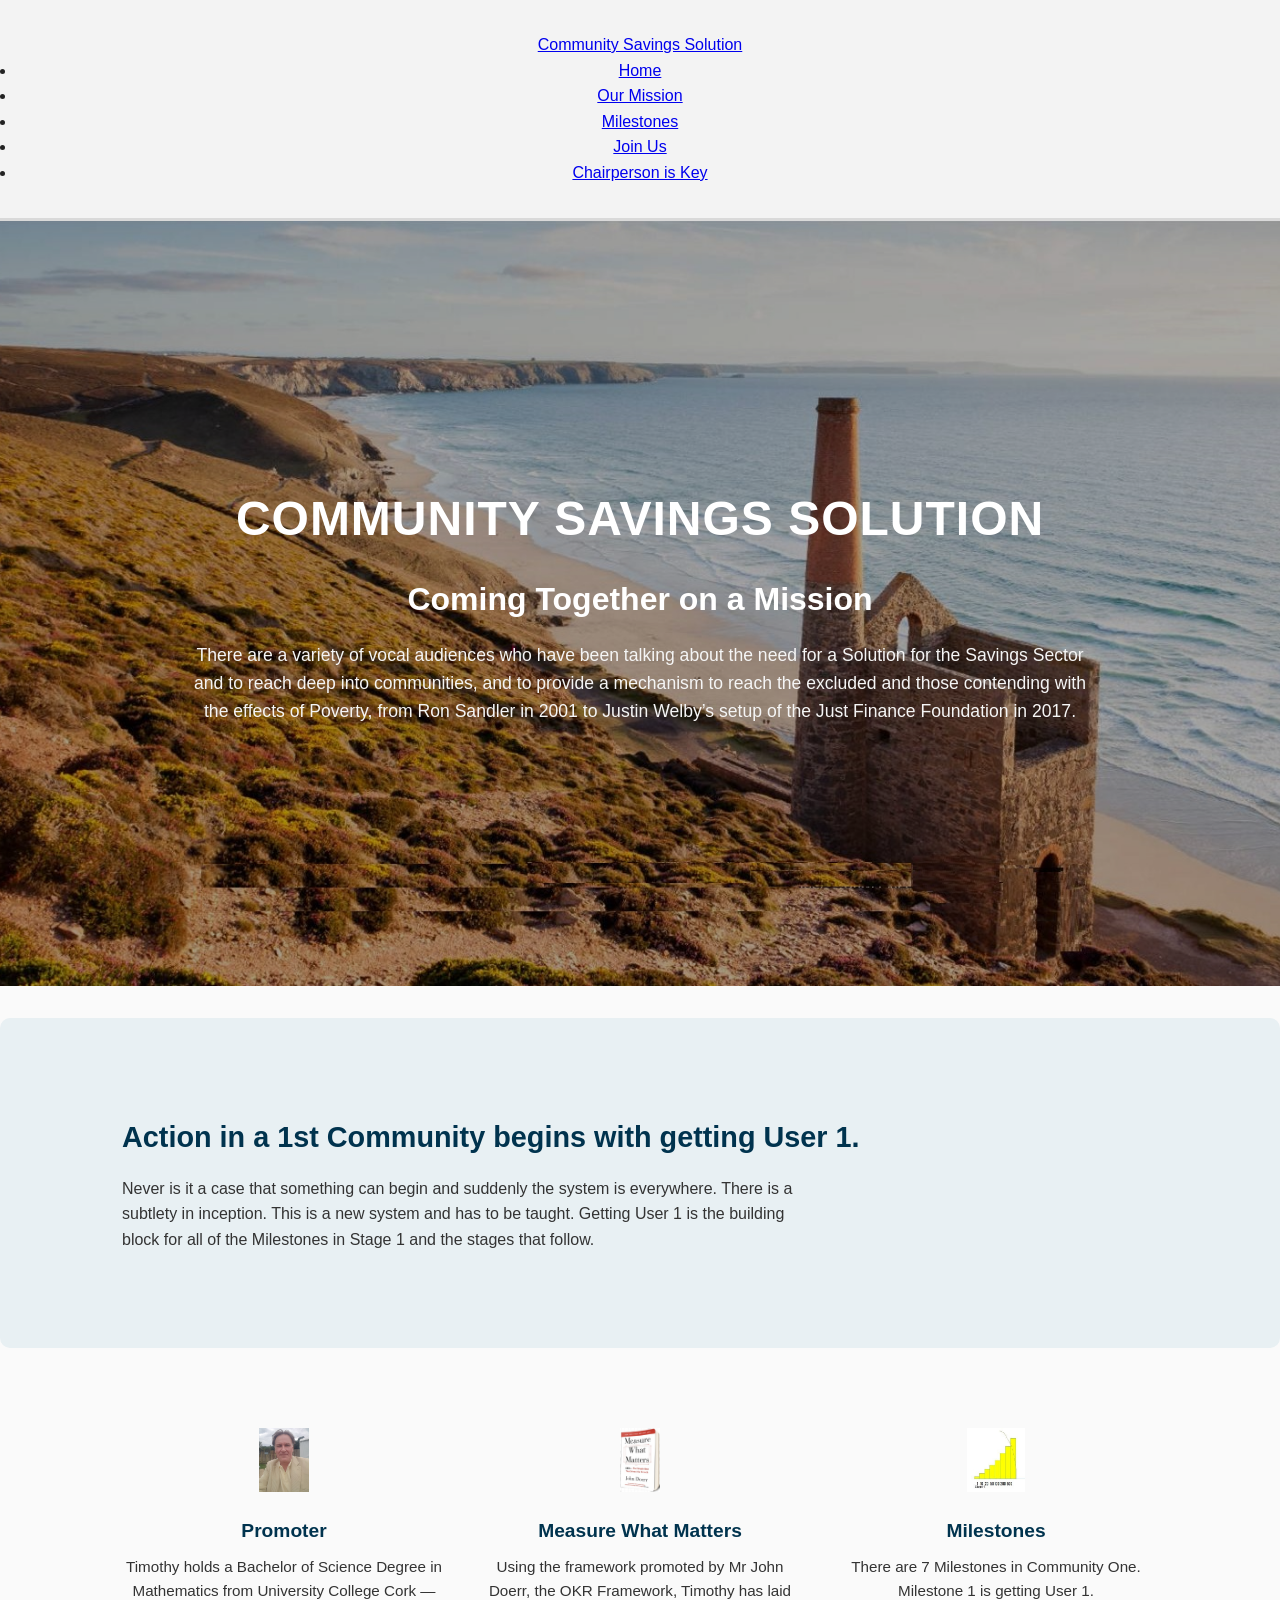
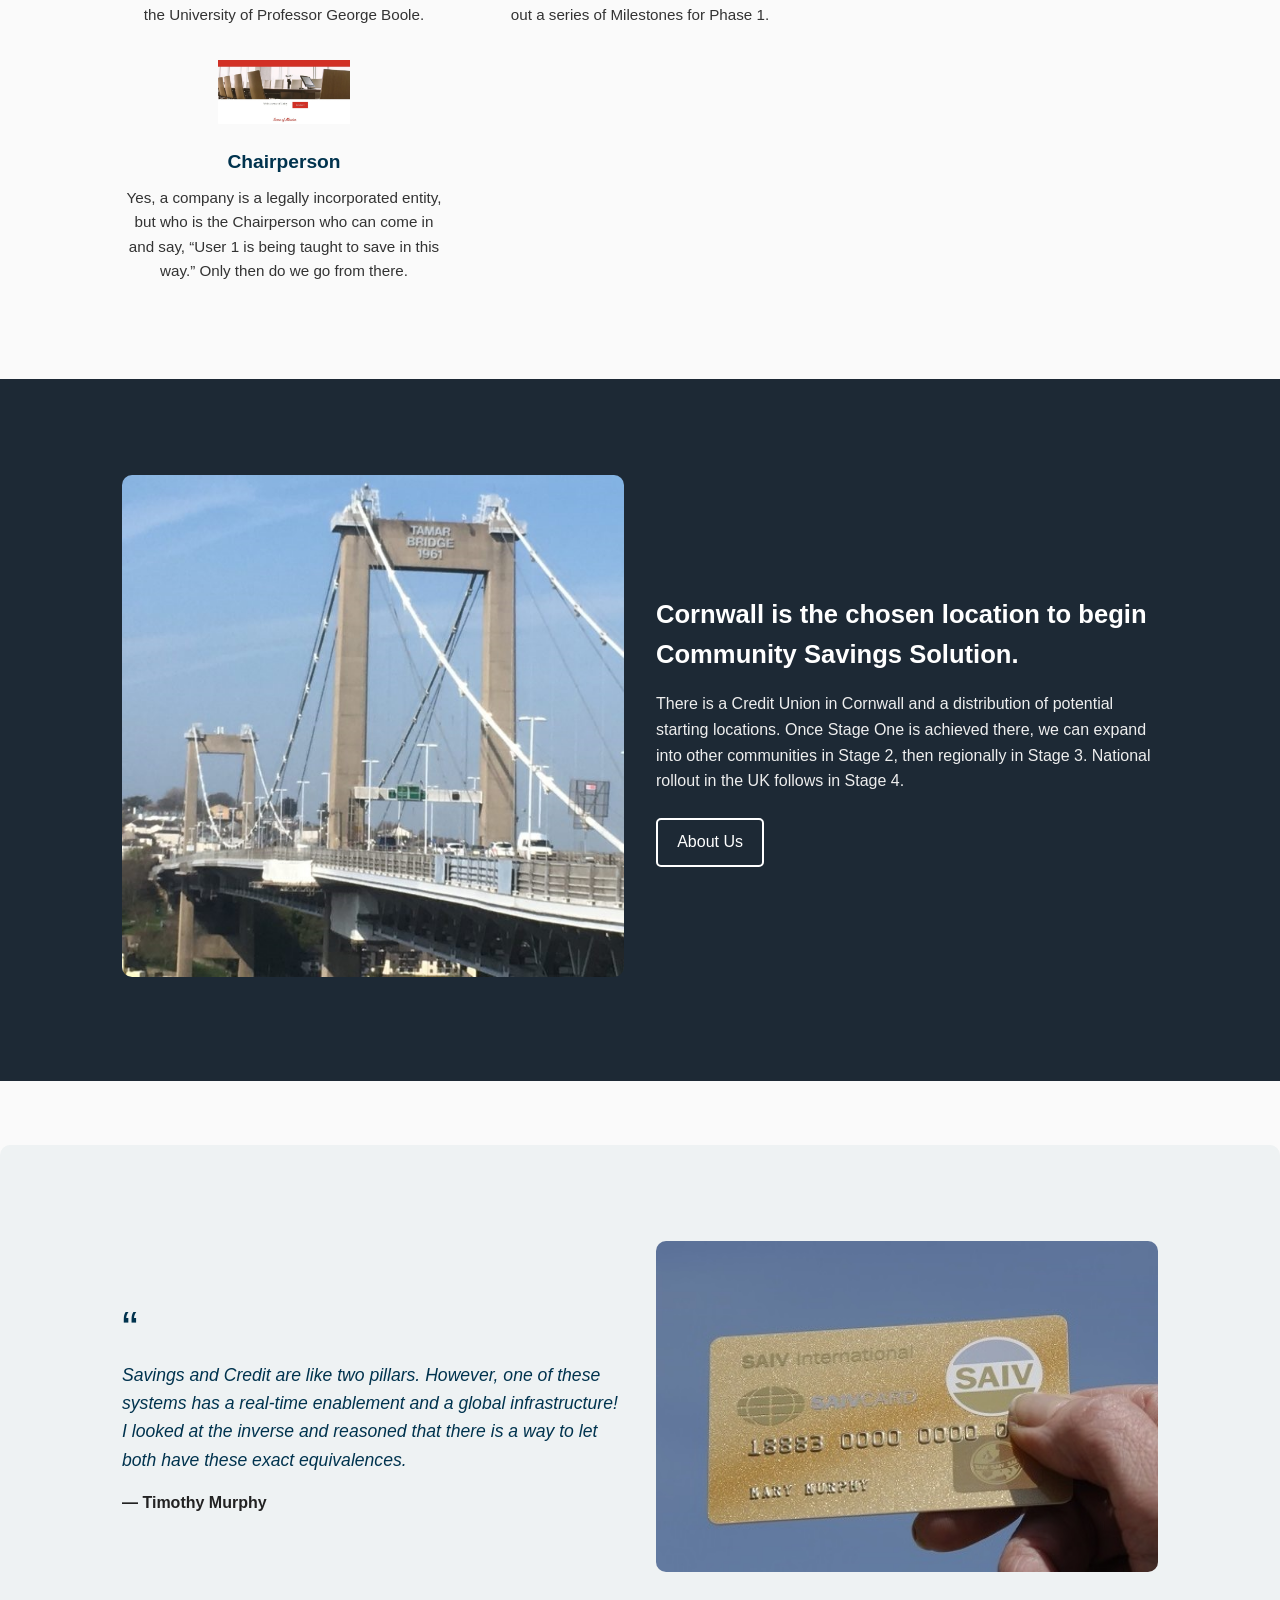
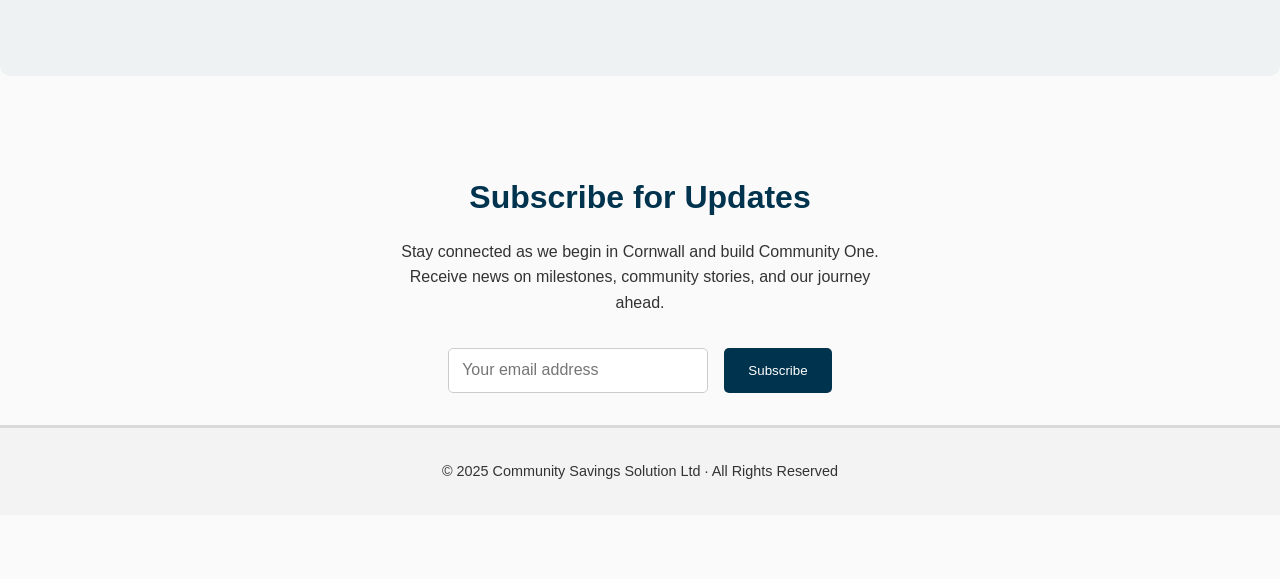
==== index.html @ 6f29010c "Update index.html" ====
<!DOCTYPE html>
<html lang="en">
<head>
<meta charset="UTF-8" />
<meta name="viewport" content="width=device-width, initial-scale=1.0" />
<title>Community Savings Solution</title>
<link rel="stylesheet" href="assets/css/style.css" />
</head>

<body>
  <!-- NAVIGATION BAR -->
<header class="nav-header">
<nav class="navbar">
<a href="index.html" class="nav-logo">Community Savings Solution</a>
<ul class="nav-links">
<li><a href="index.html">Home</a></li>
<li><a href="#mission">Our Mission</a></li>
<li><a href="#milestones">Milestones</a></li>
<li><a href="#subscribe">Join Us</a></li>
<li><a href="chairperson.html" class="nav-btn">Chairperson is Key</a></li>
</ul>
</nav>
</header>
<!-- HERO SECTION -->
<section class="hero">
<img
src="assets/img/wheal-coates.jpg"
alt="Wheal Coates, Cornwall"
class="hero-bg"
/>
<div class="hero-overlay">
<h1 class="hero-title">Community Savings Solution</h1>
<h2 class="hero-subtitle">Coming Together on a Mission</h2>
<p class="hero-text">
There are a variety of vocal audiences who have been talking about the
need for a Solution for the Savings Sector and to reach deep into
communities, and to provide a mechanism to reach the excluded and
those contending with the effects of Poverty, from Ron Sandler in 2001
to Justin Welby’s setup of the Just Finance Foundation in 2017.
</p>
</div>
</section>

<main>
<!-- FEATURE SECTION -->
<section class="feature-section">
<div class="container">
<div class="feature-text">
<h2>Action in a 1st Community begins with getting User 1.</h2>
<p>
Never is it a case that something can begin and suddenly the
system is everywhere. There is a subtlety in inception. This is a
new system and has to be taught. Getting User 1 is the building
block for all of the Milestones in Stage 1 and the stages that
follow.
</p>
</div>
</div>
</section>

<!-- SERVICES SECTION -->
<section class="services container">
<div class="service">
<img src="assets/img/img-20241127-wa0013.jpg" alt="Promoter" />
<h3>Promoter</h3>
<p>
Timothy holds a Bachelor of Science Degree in Mathematics from
University College Cork — the University of Professor George Boole.
</p>
</div>

<div class="service">
<img src="assets/img/johndoerrbook.jpg" alt="Measure What Matters" />
<h3>Measure What Matters</h3>
<p>
Using the framework promoted by Mr John Doerr, the OKR Framework,
Timothy has laid out a series of Milestones for Phase 1.
</p>
</div>

<div class="service">
<img
src="assets/img/elemental-growing-user-base-1.jpg"
alt="Milestones"
/>
<h3>Milestones</h3>
<p>There are 7 Milestones in Community One.</p>
<p>Milestone 1 is getting User 1.</p>
</div>

<div class="service">
<img
src="assets/img/who-is-our-chairperson-1.jpg"
alt="Chairperson"
/>
<h3>Chairperson</h3>
<p>
Yes, a company is a legally incorporated entity, but who is the
Chairperson who can come in and say, “User 1 is being taught to save in this way.” Only then do we go from there.
</p>
</div>
</section>

<!-- CORNWALL SECTION -->
<section class="testimonial secondary">
<div class="container two-col">
<div class="col image">
<img src="assets/img/tamar-bridge-2.jpg" alt="Tamar Bridge" />
</div>
<div class="col text">
<h2>
Cornwall is the chosen location to begin Community Savings Solution.
</h2>
<p>
There is a Credit Union in Cornwall and a distribution of potential
starting locations. Once Stage One is achieved there, we can expand
into other communities in Stage 2, then regionally in Stage 3.
National rollout in the UK follows in Stage 4.
</p>
<a href="#" class="button-outline">About Us</a>
</div>
</div>
</section>

<!-- QUOTE SECTION -->
<section class="testimonial tertiary">
<div class="container two-col">
<div class="col text">
<p class="quote-symbol">“</p>
<blockquote>
Savings and Credit are like two pillars. However, one of these systems has a real-time enablement and a global infrastructure! I looked at the inverse and reasoned that there is a way to let both have these exact equivalences.
</blockquote>
<p class="author">— Timothy Murphy</p>
</div>
<div class="col image">
<img
src="assets/img/51689c2a9jburns2006.jpg"
alt="Cornwall landscape"
/>
</div>
</div>
</section>

<!-- SUBSCRIBE SECTION -->
<section class="subscribe container">
<h2>Subscribe for Updates</h2>
<p>
Stay connected as we begin in Cornwall and build Community One.
Receive news on milestones, community stories, and our journey ahead.
</p>
<form class="subscribe-form">
<input type="email" placeholder="Your email address" required />
<button type="submit">Subscribe</button>
</form>
</section>

<!-- FOOTER -->
<footer>
<p>© 2025 Community Savings Solution Ltd · All Rights Reserved</p>
</footer>
</body>
</html>
---- assets/css/style.css ----
/* ---------- HERO SECTION ---------- */
.hero {
position: relative;
width: 100%;
height: 85vh;
overflow: hidden;
}

.hero-bg {
width: 100%;
height: 100%;
object-fit: cover;
position: absolute;
top: 0;
left: 0;
z-index: 1;
}

.hero-overlay {
position: relative;
z-index: 2;
display: flex;
flex-direction: column;
align-items: center;
justify-content: center;
height: 100%;
text-align: center;
padding: 0 1rem;
background: rgba(0, 0, 0, 0.35);
}

.hero-title {
color: #fff;
font-size: 3rem;
letter-spacing: 1px;
margin-bottom: 1rem;
text-transform: uppercase;
}

.hero-subtitle {
color: #fff;
font-size: 2rem;
margin-bottom: 1rem;
font-weight: 600;
}

.hero-text {
color: #f5f5f5;
max-width: 900px;
font-size: 1.1rem;
line-height: 1.6;
}
/* =========================================================
Community Savings Solution — Main Stylesheet
Author: Timothy Murphy
========================================================= */

/* ---------- GLOBAL RESET ---------- */
* {
box-sizing: border-box;
margin: 0;
padding: 0;
}

body {
font-family: "Segoe UI", Helvetica, Arial, sans-serif;
color: #222;
background: #fafafa;
line-height: 1.6;
}

/* ---------- HEADER ---------- */
header {
background: #f3f3f3;
text-align: center;
padding: 2rem 1rem;
border-bottom: 3px solid #d9d9d9;
}

header h1 {
font-size: 2rem;
color: #222;
letter-spacing: 0.5px;
}

/* ---------- MAIN LAYOUT ---------- */
main {
padding-bottom: 4rem;
}

.container {
max-width: 1100px;
margin: 0 auto;
padding: 2rem;
}

/* ---------- FEATURE SECTION ---------- */
.feature-section {
background: #e8f0f3;
border-radius: 10px;
padding: 4rem 2rem;
margin: 2rem auto;
}

.feature-text h2 {
font-size: 1.8rem;
color: #00334e;
margin-bottom: 1rem;
}

.feature-text p {
font-size: 1rem;
color: #333;
max-width: 700px;
}

/* ---------- SERVICES SECTION ---------- */
.services {
display: grid;
grid-template-columns: repeat(auto-fit, minmax(240px, 1fr));
gap: 2rem;
margin-top: 3rem;
text-align: center;
}

.service img {
height: 64px;
width: auto;
object-fit: cover;
margin-bottom: 1rem;
}

.service h3 {
font-size: 1.2rem;
margin-bottom: 0.5rem;
color: #00334e;
}

.service p {
font-size: 0.95rem;
color: #333;
}

/* ---------- TESTIMONIAL SECTIONS ---------- */
.testimonial.secondary {
background: #1d2935;
color: #fff;
padding: 4rem 2rem;
margin-top: 4rem;
}

.testimonial.tertiary {
background: #eef2f3;
padding: 4rem 2rem;
margin-top: 4rem;
border-radius: 10px;
}

.two-col {
display: flex;
flex-wrap: wrap;
align-items: center;
gap: 2rem;
}

.two-col .col {
flex: 1 1 45%;
}

.two-col img {
width: 100%;
border-radius: 10px;
}

/* ---------- CORNWALL SECTION (SECONDARY) ---------- */
.testimonial.secondary h2 {
font-size: 1.6rem;
margin-bottom: 1rem;
}

.testimonial.secondary p {
color: #eee;
margin-bottom: 1.5rem;
}

.button-outline {
display: inline-block;
border: 2px solid #fff;
padding: 0.6rem 1.2rem;
color: #fff;
text-decoration: none;
border-radius: 5px;
transition: background 0.3s ease;
}

.button-outline:hover {
background: #fff;
color: #1d2935;
}

/* ---------- QUOTE SECTION (TERTIARY) ---------- */
.quote-icon {
width: 56px;
height: 56px;
margin-bottom: 1rem;
}

blockquote {
font-style: italic;
font-size: 1.1rem;
margin-bottom: 1rem;
color: #00334e;
}

.author {
font-weight: bold;
color: #222;
}

/* ---------- SUBSCRIBE SECTION ---------- */
.subscribe {
text-align: center;
margin-top: 4rem;
}

.subscribe h2 {
font-size: 2rem;
color: #00334e;
margin-bottom: 1rem;
}

.subscribe p {
max-width: 500px;
margin: 0 auto 2rem;
color: #333;
}

.subscribe-form {
display: flex;
justify-content: center;
flex-wrap: wrap;
gap: 1rem;
}

.subscribe-form input {
padding: 0.8rem;
width: 260px;
border-radius: 5px;
border: 1px solid #ccc;
font-size: 1rem;
}

.subscribe-form button {
padding: 0.8rem 1.5rem;
border: none;
background: #00334e;
color: #fff;
border-radius: 5px;
cursor: pointer;
transition: background 0.3s ease;
}

.subscribe-form button:hover {
background: #005f86;
}

/* ---------- FOOTER ---------- */
footer {
background: #f3f3f3;
text-align: center;
padding: 2rem 1rem;
border-top: 3px solid #d9d9d9;
font-size: 0.9rem;
color: #333;
}

/* ---------- RESPONSIVE ---------- */
@media (max-width: 768px) {
.two-col {
flex-direction: column;
}

.feature-section,
.testimonial.secondary,
.testimonial.tertiary {
padding: 2.5rem 1.2rem;
}

header h1 {
font-size: 1.6rem;
}

.feature-text h2 {
font-size: 1.4rem;
}
}
/* ---------- TYPOGRAPHIC QUOTE SYMBOL ---------- */
.quote-symbol {
font-size: 3rem;
color: #00334e;
margin-bottom: 0.5rem;
line-height: 1;
}
<!DOCTYPE html>
<html lang="en">
<head>
<meta charset="UTF-8" />
<meta name="viewport" content="width=device-width, initial-scale=1.0" />
<title>The Chair & The Beginning | Community Savings Solution</title>
<link rel="stylesheet" href="assets/css/style.css" />
</head>

<body>
<header class="page-header">
<a href="index.html" class="back-home">← Home</a>
</header>

<main id="chairperson" aria-label="The Chair and Incorporation">
<section class="intro">
<h1>Everything Begins With the Chair</h1>
<p>
A company can be incorporated on paper in a day.
But a living enterprise begins only when a Chairperson steps forward —
someone who carries purpose, steadiness, and the will to execute.
</p>
<p>
On <strong>14 August 2025</strong>, Community Savings Solution Ltd was incorporated.
That date marks not a registration, but a declaration:
the beginning of a new class of company whose capital exists to empower and restore.
</p>
</section>

<section class="story">
<h2>The Who and the What</h2>
<p>
Success depends on two simultaneous forces: <strong>the Who</strong> and <strong>the What</strong>.
The Who — our Chairperson — embodies moral clarity and determination.
The What — our architecture of CTINS, BAC, and CSS — turns that clarity into execution.
</p>
<figure>
<img
src="assets/img/who-is-our-chairperson-set.jpg"
alt="Who is our Chairperson?"
/>
<figcaption>Everything comes together with our Chairperson.</figcaption>
</figure>
</section>

<section class="reflection">
<h2>Breaking Is Remaking</h2>
<p>
Incorporation was fire and glass — a breaking and a remaking.
Like the Waterford craftsmen who heat the crystal before shaping it,
we endured the furnace so that what emerges holds light.
</p>
<p>
The act of incorporation completed the circle of intent that began
when one saver imagined dignity restored to saving.
</p>
</section>

<footer class="page-footer">
<p>
<small>
Community Savings Solution Ltd — Incorporated 14 Aug 2025 · Registered in England & Wales
</small>
</p>
</footer>
</main>
</body>
</html>
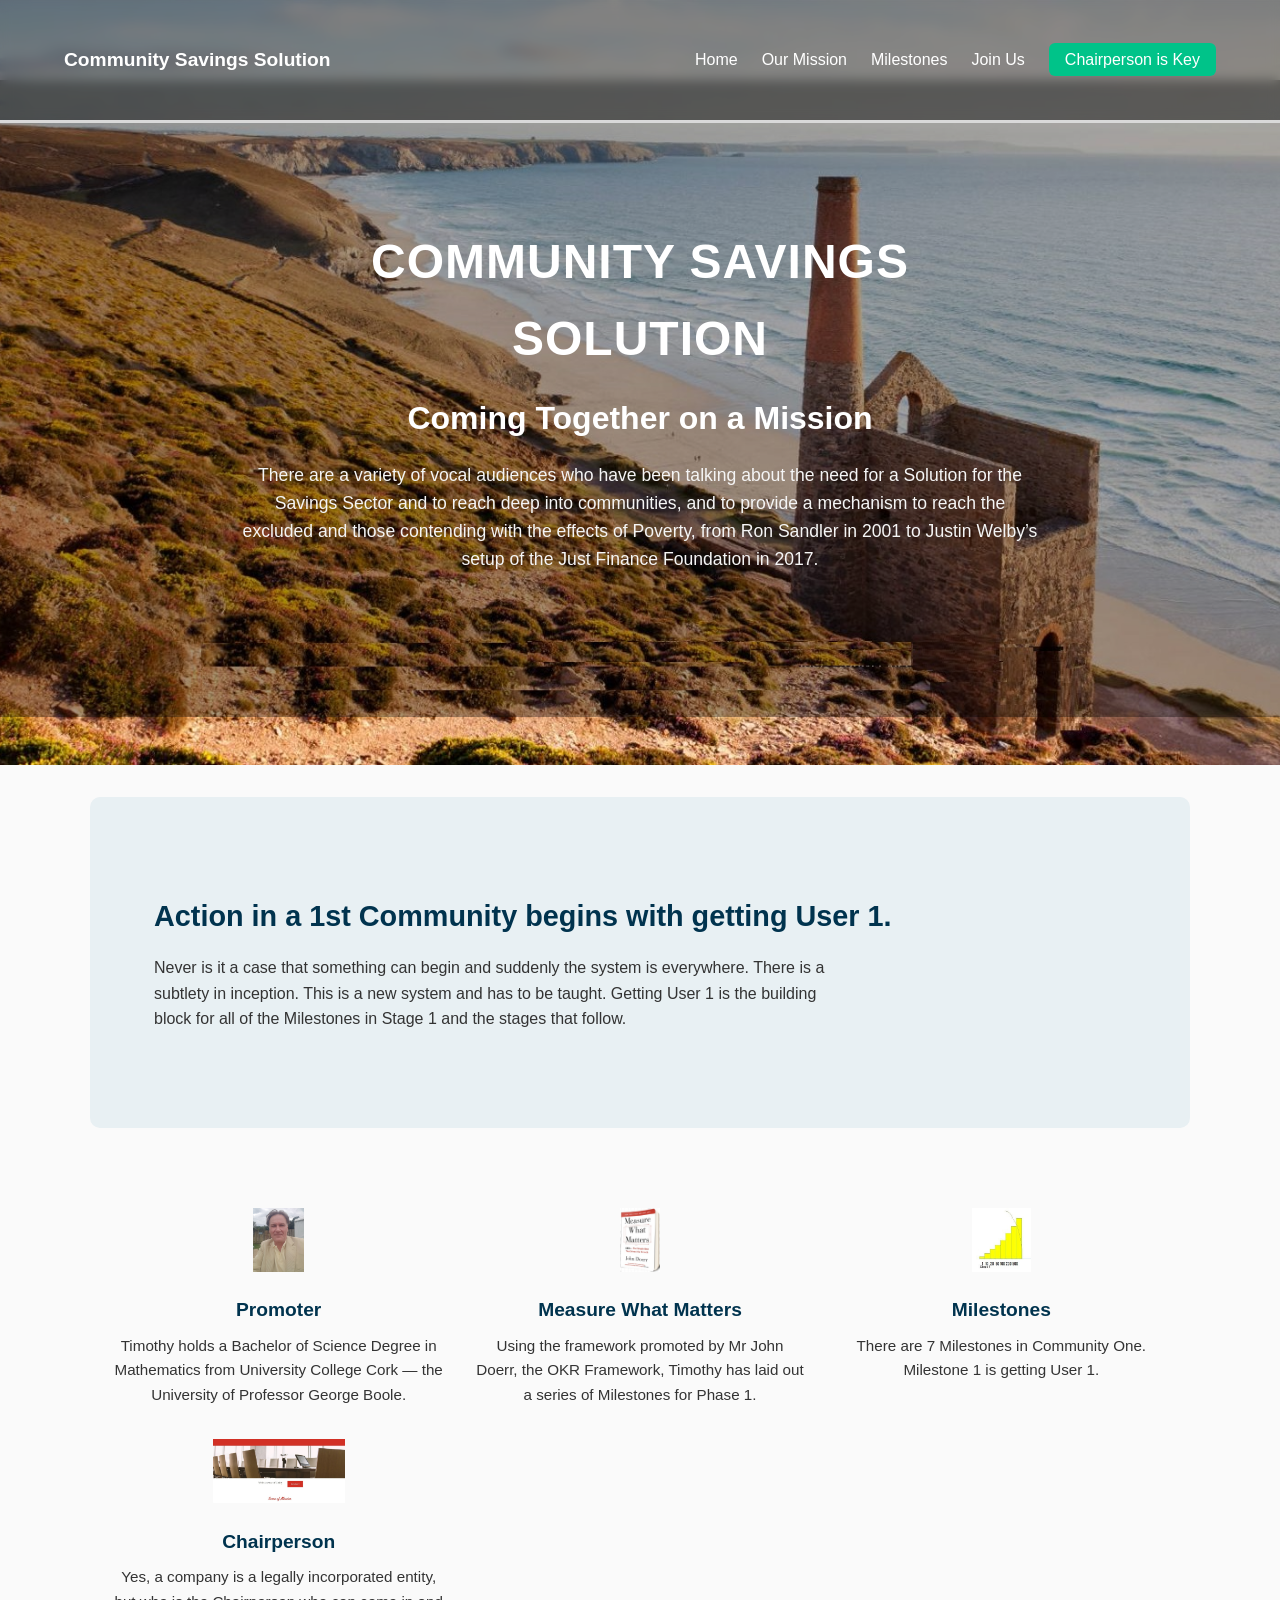
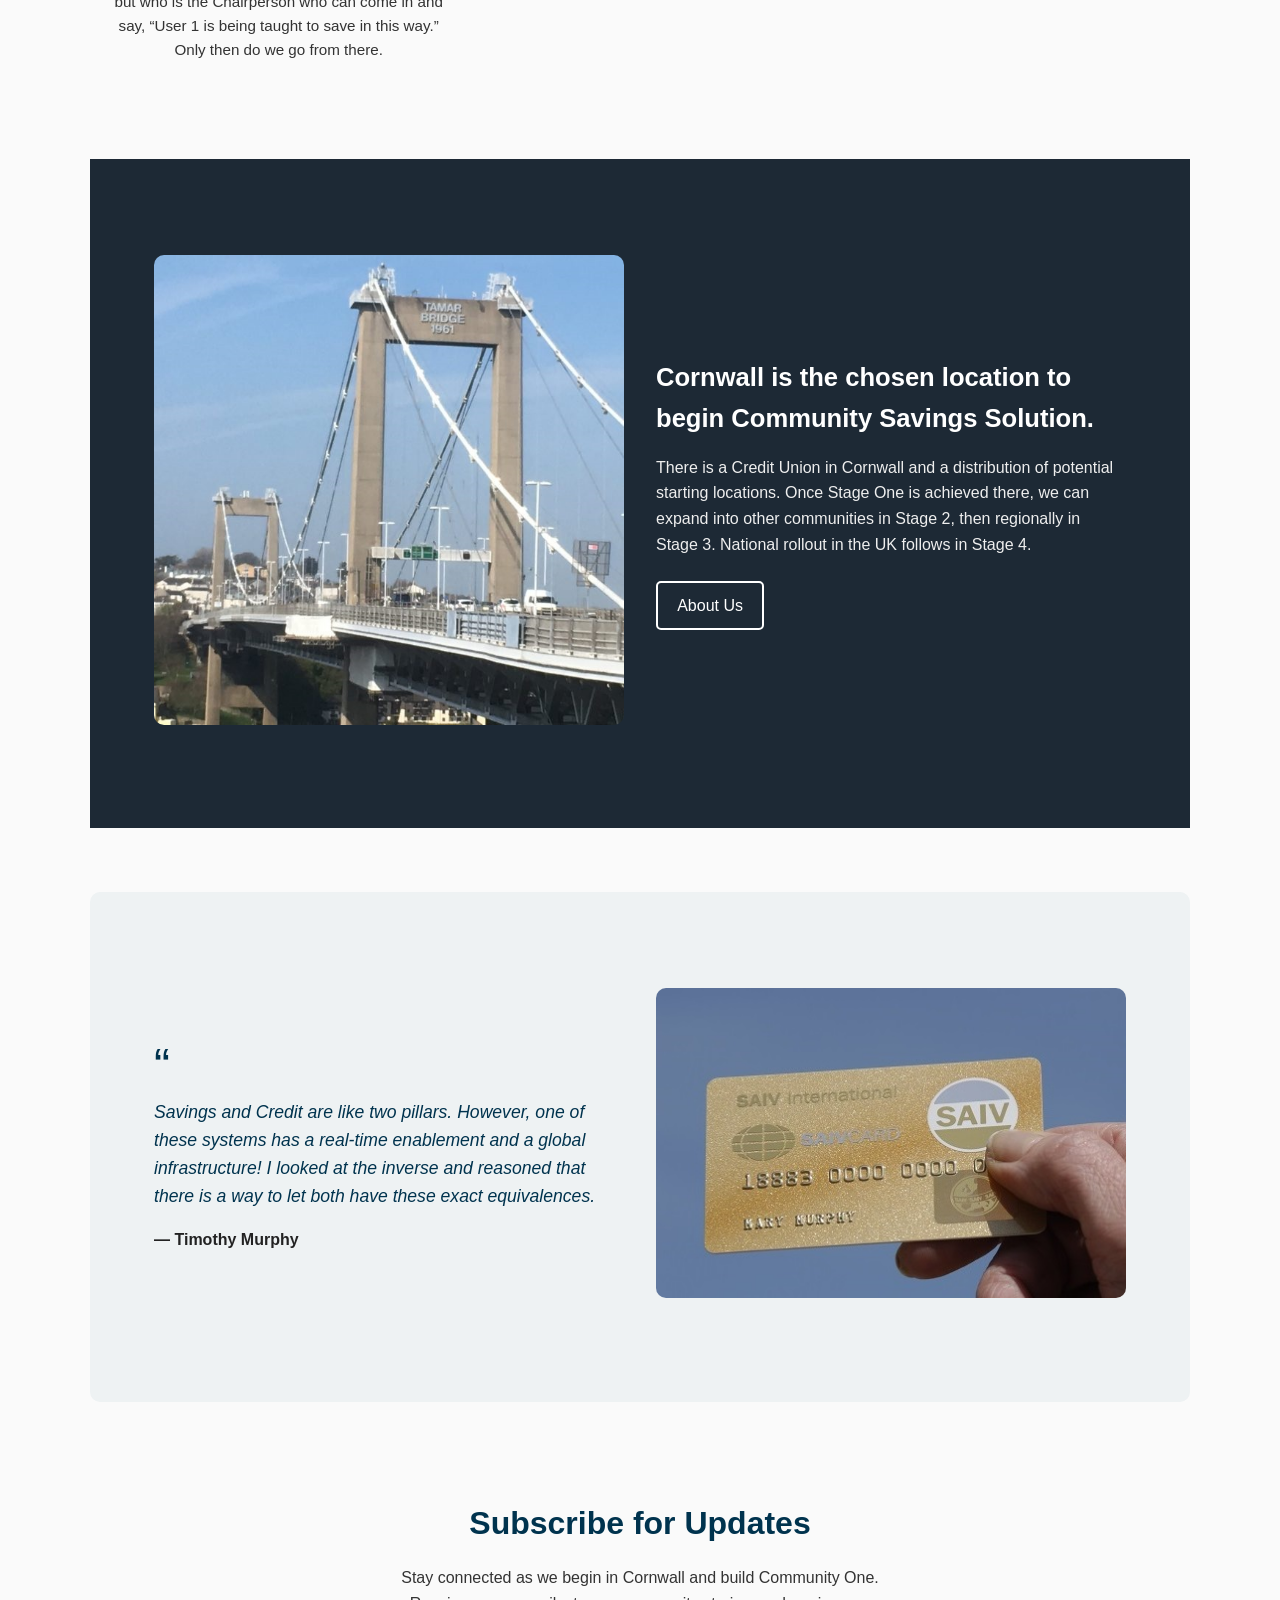
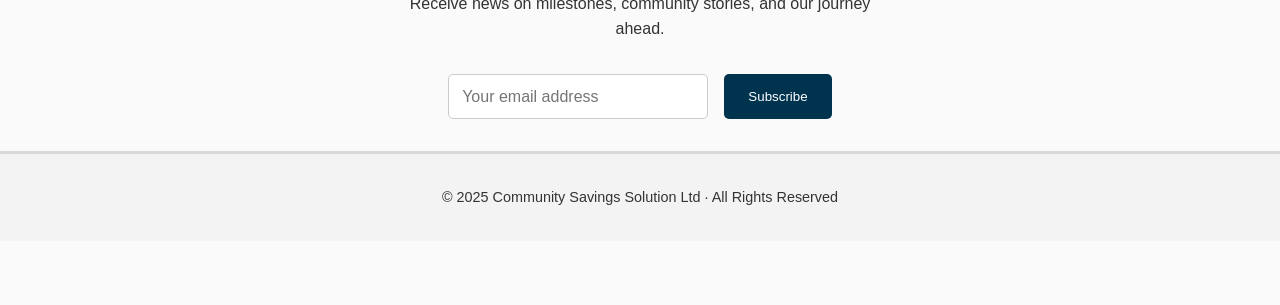
==== commit e4afeb4d: "Update index.html" ====
--- a/index.html
+++ b/index.html
@@ -22,12 +22,8 @@
 </nav>
 </header>
 <!-- HERO SECTION -->
-<section class="hero">
-<img
-src="assets/img/wheal-coates.jpg"
-alt="Wheal Coates, Cornwall"
-class="hero-bg"
-/>
+<section id="misson" class="hero">
+<img src="assets/img/wheal-coates.jpg" alt="Wheal Coates, Cornwall" class="hero-bg" />
 <div class="hero-overlay">
 <h1 class="hero-title">Community Savings Solution</h1>
 <h2 class="hero-subtitle">Coming Together on a Mission</h2>
--- a/assets/css/style.css
+++ b/assets/css/style.css
@@ -1,3 +1,64 @@
+/* ---------- NAVIGATION BAR ---------- */
+.nav-header {
+position: fixed;
+top: 0;
+left: 0;
+width: 100%;
+z-index: 1000;
+background: rgba(0, 0, 0, 0.45);
+backdrop-filter: blur(6px);
+}
+
+.navbar {
+display: flex;
+justify-content: space-between;
+align-items: center;
+max-width: 1200px;
+margin: 0 auto;
+padding: 0.8rem 1.5rem;
+}
+
+.nav-logo {
+color: #ffffff;
+font-weight: 700;
+font-size: 1.2rem;
+text-decoration: none;
+}
+
+.nav-links {
+list-style: none;
+display: flex;
+gap: 1.5rem;
+}
+
+.nav-links a {
+color: #ffffff;
+text-decoration: none;
+font-weight: 500;
+transition: color 0.3s ease;
+}
+
+.nav-links a:hover {
+color: #00c389; /* coastal green accent */
+}
+
+.nav-btn {
+background: #00c389;
+color: #fff;
+padding: 0.5rem 1rem;
+border-radius: 6px;
+font-weight: 600;
+}
+
+.nav-btn:hover {
+background: #00d698;
+color: #fff;
+}
+
+/* Adjust hero padding to avoid nav overlap */
+.hero {
+padding-top: 5rem;
+}
 /* ---------- HERO SECTION ---------- */
 .hero {
 position: relative;
@@ -50,6 +111,7 @@
 font-size: 1.1rem;
 line-height: 1.6;
 }
+
 /* =========================================================
 Community Savings Solution — Main Stylesheet
 Author: Timothy Murphy
@@ -369,3 +431,44 @@
 </main>
 </body>
 </html>
+/* ---------- LAYOUT BALANCE: WIDE + CENTRED ---------- */
+
+/* Keep the hero and Cornwall imagery full width */
+.hero,
+.alignfull,
+.hero img {
+width: 100%;
+max-width: none;
+margin: 0;
+padding: 0;
+}
+
+/* Centre the main reading sections for balance */
+main > section,
+.wp-block-group.alignwide,
+.wp-block-columns.alignwide,
+.services,
+.subscribe,
+.testimonial,
+.footer {
+max-width: 1100px;
+margin-left: auto;
+margin-right: auto;
+padding-left: 1.5rem;
+padding-right: 1.5rem;
+}
+
+/* Maintain generous vertical rhythm */
+section {
+padding-top: 3rem;
+padding-bottom: 3rem;
+}
+
+/* Hero text spacing tweak so nav doesn’t overlap */
+.hero h1,
+.hero p {
+max-width: 800px;
+margin-left: auto;
+margin-right: auto;
+text-align: center;
+}
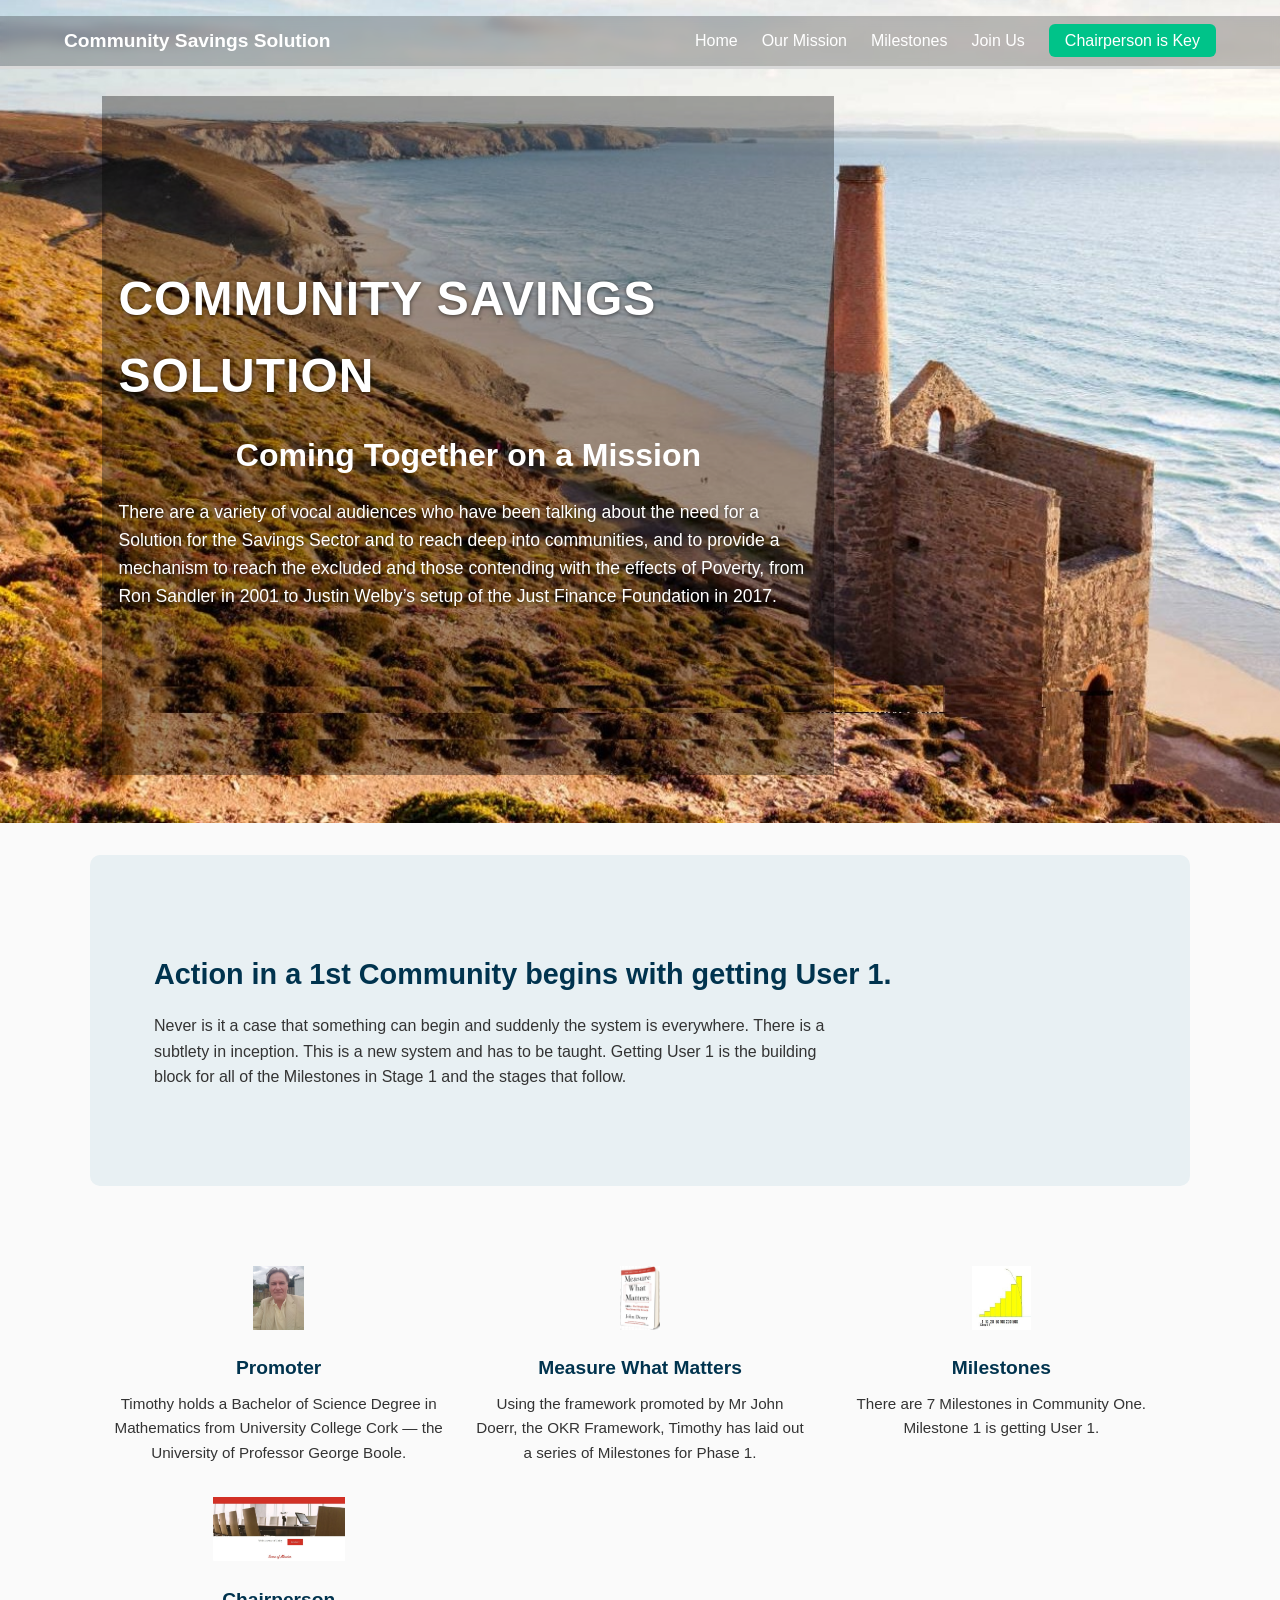
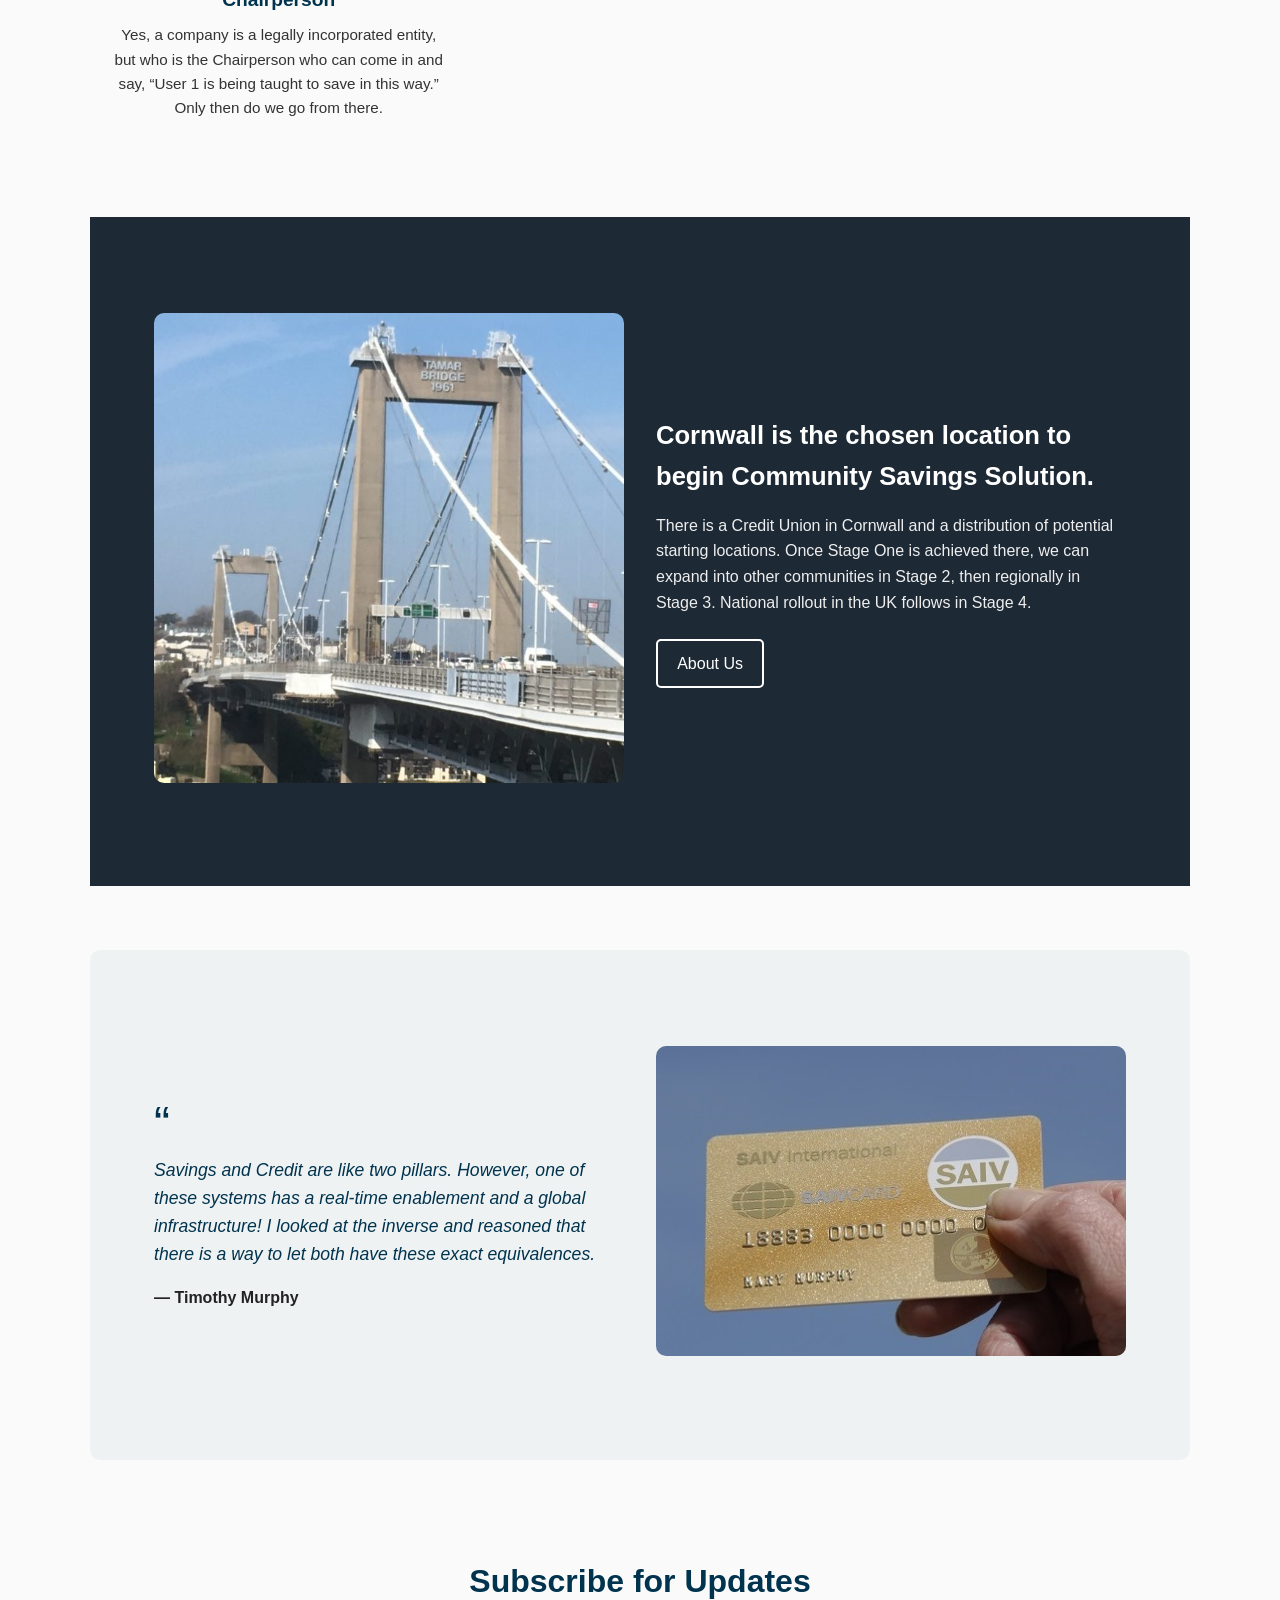
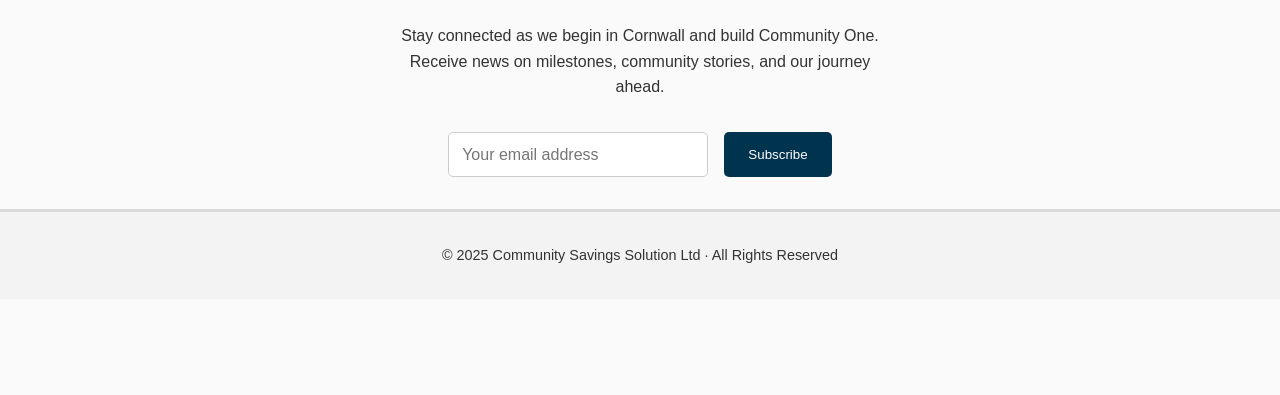
==== commit aca0507b: "Update index.html" ====
--- a/index.html
+++ b/index.html
@@ -14,7 +14,7 @@
 <a href="index.html" class="nav-logo">Community Savings Solution</a>
 <ul class="nav-links">
 <li><a href="index.html">Home</a></li>
-<li><a href="#mission">Our Mission</a></li>
+<li><a href="#mission.html">Our Mission</a></li>
 <li><a href="#milestones">Milestones</a></li>
 <li><a href="#subscribe">Join Us</a></li>
 <li><a href="chairperson.html" class="nav-btn">Chairperson is Key</a></li>
--- a/assets/css/style.css
+++ b/assets/css/style.css
@@ -472,3 +472,250 @@
 margin-right: auto;
 text-align: center;
 }
+/* ---------- HORIZON & HEATHER REFINEMENT ---------- */
+/* Lift the transparent nav header a bit higher and lighten opacity */
+.nav-header {
+top: 0;
+background: rgba(0, 0, 0, 0.35); /* slightly lighter */
+padding-top: 0.4rem;
+padding-bottom: 0.4rem;
+}
+/* Ensure hero section starts a touch lower so horizon clears */
+.hero {
+padding-top: 6rem; /* previously 5rem */
+display: flex;
+flex-direction: column;
+align-items: flex-start; /* text begins left side */
+justify-content: center;
+min-height: 90vh;
+padding-left: 8%;
+}
+/* Shift hero text inland (left on desktop) and keep responsive */
+.hero h1,
+.hero p {
+text-align: left;
+color: #ffffff;
+text-shadow: 0 1px 3px rgba(0, 0, 0, 0.6);
+max-width: 600px;
+}
+/* Add a soft fade at bottom to transition into white content area */
+.hero::after {
+content: "";
+position: absolute;
+bottom: 0;
+left: 0;
+right: 0;
+height: 15vh;
+background: linear-gradient(to bottom, rgba(0,0,0,0) 0%, #ffffff 100%);
+pointer-events: none;
+}
+/* ---------- FREE THE HORIZON ---------- */
+
+/* Lift the nav bar completely off the image area */
+.nav-header {
+position: relative; /* instead of fixed */
+background: transparent; /* fully clear */
+backdrop-filter: none;
+box-shadow: none;
+z-index: 10;
+}
+
+/* Give the hero its own breathing space above */
+.hero {
+margin-top: -2rem; /* pull image up slightly */
+padding-top: 2rem; /* small inner top space */
+display: flex;
+flex-direction: column;
+align-items: flex-start;
+justify-content: center;
+min-height: 95vh;
+background-size: cover;
+background-position: center;
+position: relative;
+}
+
+/* Re-colour the text to keep contrast over bright sky */
+.hero h1,
+.hero p {
+color: #ffffff;
+text-shadow: 0 1px 3px rgba(0, 0, 0, 0.5);
+}
+/* ---------- LIFTED NAV, CLEAR HORIZON ---------- */
+
+/* Float the nav high over the hero image */
+.nav-header {
+position: fixed;
+top: 1rem; /* lift slightly from top edge */
+left: 0;
+width: 100%;
+z-index: 1000;
+background: rgba(0, 0, 0, 0.25); /* light transparent tint */
+backdrop-filter: blur(4px);
+padding: 0.6rem 0;
+box-shadow: none;
+}
+
+/* Keep site name and tabs visible and balanced */
+.navbar {
+display: flex;
+justify-content: space-between;
+align-items: center;
+max-width: 1200px;
+margin: 0 auto;
+padding: 0 1.5rem;
+}
+
+/* Create more vertical space so hero text doesn’t hide behind nav */
+.hero {
+padding-top: 8rem; /* gives breathing room under header */
+min-height: 95vh;
+display: flex;
+flex-direction: column;
+align-items: flex-start;
+justify-content: center;
+background-size: cover;
+background-position: center;
+position: relative;
+}
+
+/* Keep hero text readable over sky */
+.hero h1,
+.hero p {
+color: #ffffff;
+text-shadow: 0 1px 4px rgba(0, 0, 0, 0.6);
+max-width: 700px;
+text-align: left;
+}
+/* ---------- LIFTED NAV, CLEAR HORIZON ---------- */
+
+/* Float the nav high over the hero image */
+.nav-header {
+position: fixed;
+top: 1rem; /* lift slightly from top edge */
+left: 0;
+width: 100%;
+z-index: 1000;
+background: rgba(0, 0, 0, 0.25); /* light transparent tint */
+backdrop-filter: blur(4px);
+padding: 0.6rem 0;
+box-shadow: none;
+}
+
+/* Keep site name and tabs visible and balanced */
+.navbar {
+display: flex;
+justify-content: space-between;
+align-items: center;
+max-width: 1200px;
+margin: 0 auto;
+padding: 0 1.5rem;
+}
+
+/* Create more vertical space so hero text doesn’t hide behind nav */
+.hero {
+padding-top: 8rem; /* gives breathing room under header */
+min-height: 95vh;
+display: flex;
+flex-direction: column;
+align-items: flex-start;
+justify-content: center;
+background-size: cover;
+background-position: center;
+position: relative;
+}
+
+/* Keep hero text readable over sky */
+.hero h1,
+.hero p {
+color: #ffffff;
+text-shadow: 0 1px 4px rgba(0, 0, 0, 0.6);
+max-width: 700px;
+text-align: left;
+}
+/* ---------- RETURN TO MISSION LINK ---------- */
+.return-footer {
+text-align: center;
+padding: 3rem 1rem;
+background: #f7f7f7;
+border-top: 1px solid #ddd;
+}
+
+.return-link {
+color: #00334e;
+font-weight: 600;
+text-decoration: none;
+font-size: 1.1rem;
+transition: color 0.3s ease, transform 0.3s ease;
+}
+
+.return-link:hover {
+color: #00c389; /* coastal green accent */
+transform: translateX(-4px);
+}
+/* ---------- CHAIRPERSON PAGE HERO IMAGE ---------- */
+.chair-hero {
+margin: 0 0 2rem 0;
+text-align: center;
+}
+
+.chair-hero img {
+width: 100%;
+max-width: 1100px;
+border-radius: 10px;
+object-fit: cover;
+display: block;
+margin: 0 auto;
+}
+/* ---------- INTENTION → EXISTENCE SECTION ---------- */
+.reflection {
+background-color: #faf7f2; /* soft ivory */
+border-left: 6px solid #b87333; /* copper accent bar */
+padding: 3rem 2rem;
+margin: 3rem 0;
+border-radius: 10px 0 0 10px;
+box-shadow: 0 2px 10px rgba(0, 0, 0, 0.05);
+}
+.reflection h2 {
+color: #00334e; /* deep Cornish blue */
+margin-top: 0;
+margin-bottom: 1rem;
+}
+.reflection p {
+line-height: 1.7;
+color: #333;
+margin-bottom: 1rem;
+max-width: 850px;
+}
+/* ---------- OUR MISSION PAGE ---------- */
+#mission-page {
+padding: 3rem 1rem 4rem;
+max-width: 900px;
+margin: 0 auto;
+}
+
+.mission-intro {
+background-color: #ffffff;
+padding: 2.5rem 2rem;
+border-left: 6px solid #b87333; /* copper accent */
+border-radius: 10px 0 0 10px;
+box-shadow: 0 2px 10px rgba(0,0,0,0.05);
+}
+
+.mission-intro h1 {
+color: #00334e;
+font-size: 2.2rem;
+margin-bottom: 1rem;
+text-align: center;
+}
+
+.mission-intro p {
+line-height: 1.8;
+color: #333;
+margin-bottom: 1rem;
+font-size: 1.05rem;
+text-align: center;
+}
+
+.mission-intro strong {
+color: #b87333;
+}
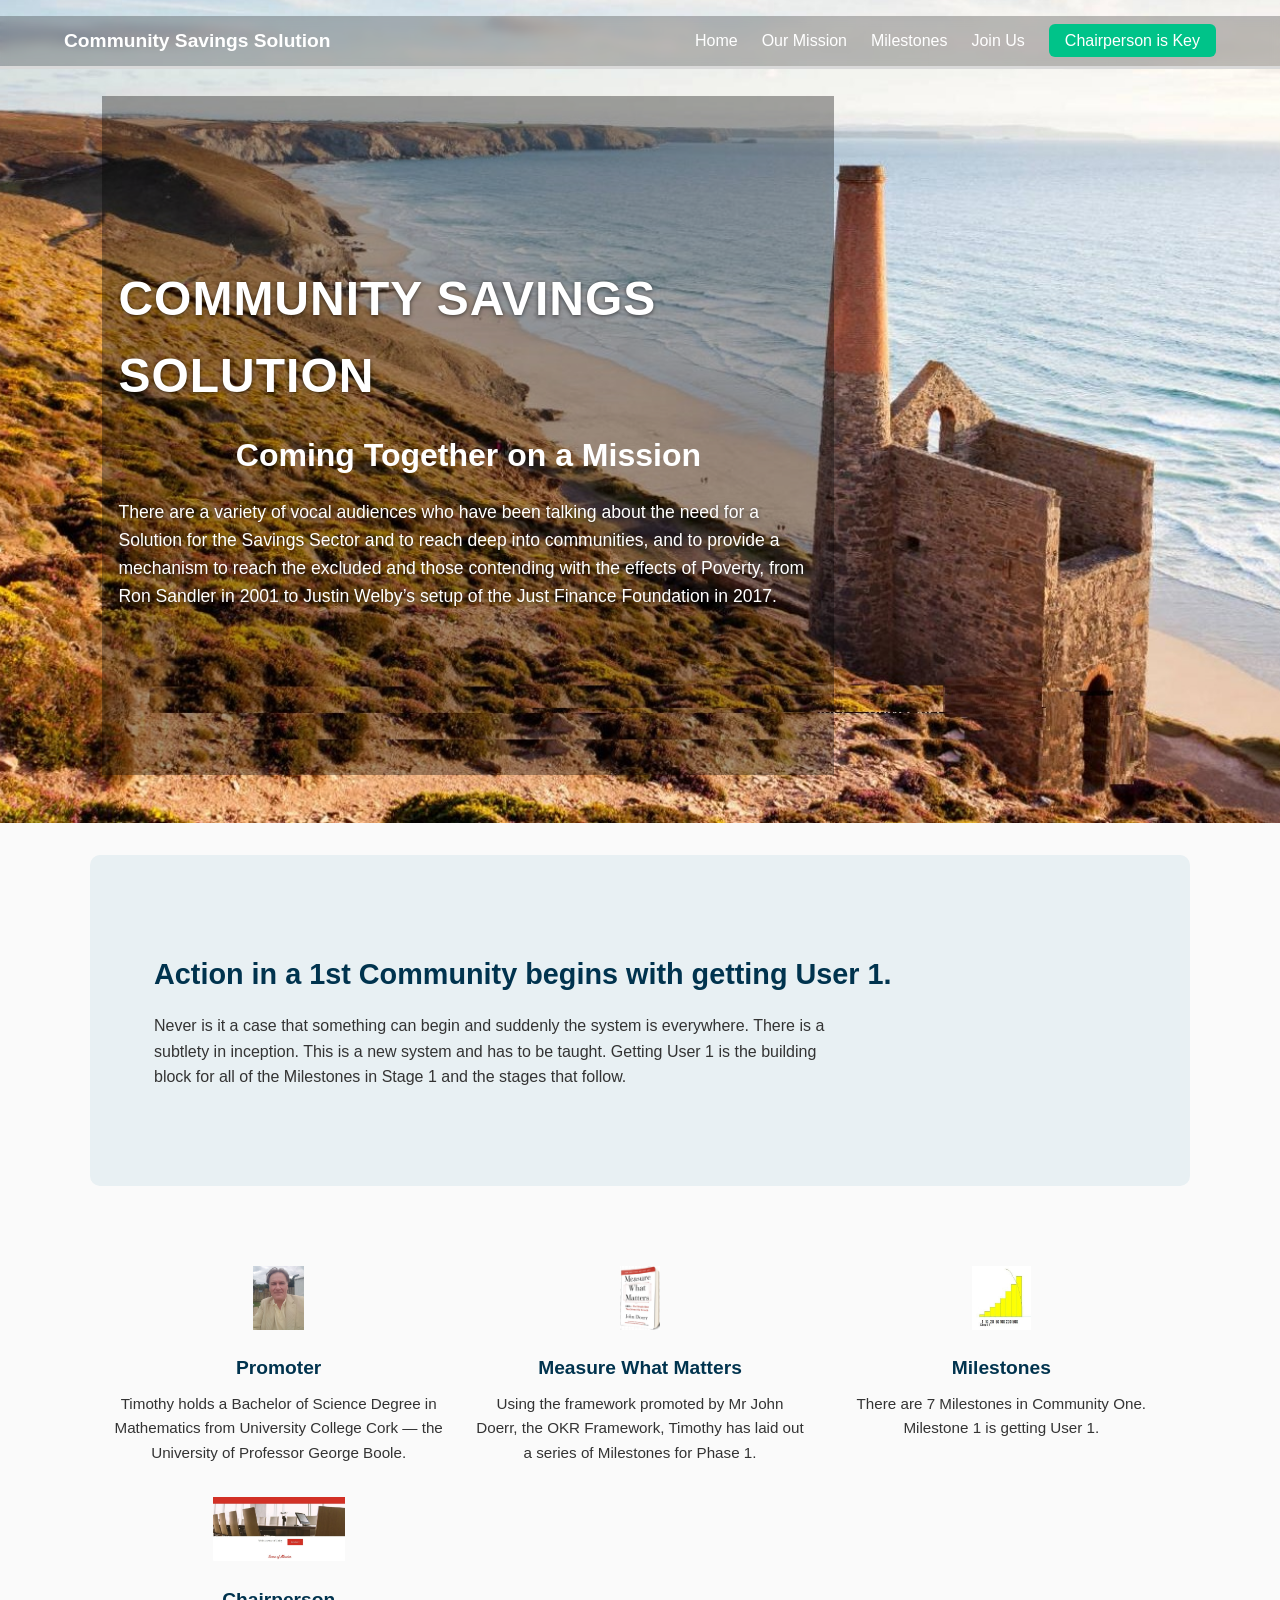
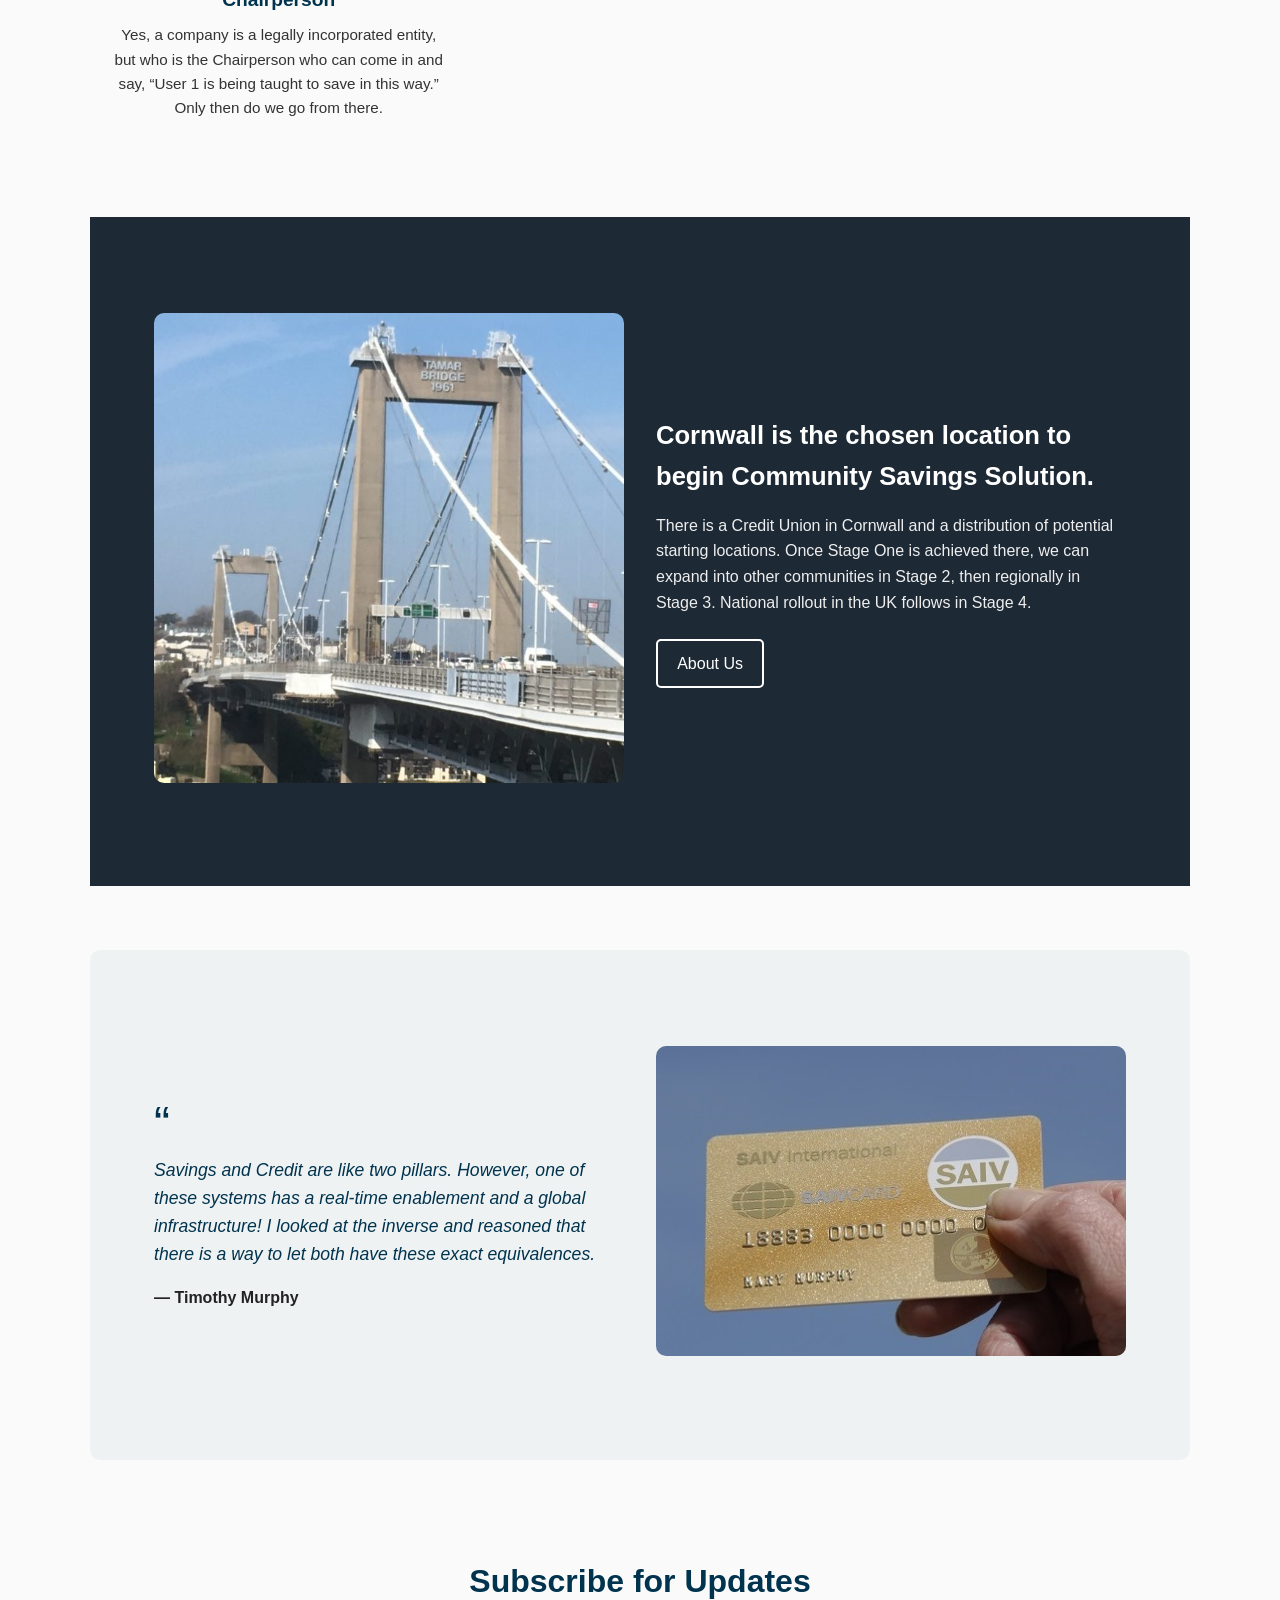
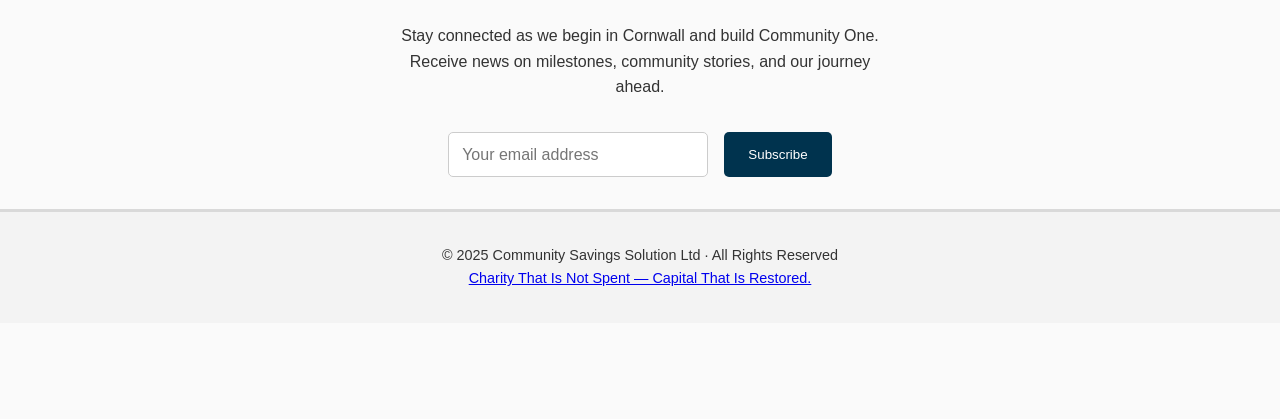
==== commit d64fa068: "Update index.html" ====
--- a/index.html
+++ b/index.html
@@ -14,9 +14,9 @@
 <a href="index.html" class="nav-logo">Community Savings Solution</a>
 <ul class="nav-links">
 <li><a href="index.html">Home</a></li>
-<li><a href="#mission.html">Our Mission</a></li>
-<li><a href="#milestones">Milestones</a></li>
-<li><a href="#subscribe">Join Us</a></li>
+<li><a href="mission.html">Our Mission</a></li>
+<li><a href="milestones.html">Milestones</a></li>
+<li><a href="join.html">Join Us</a></li>
 <li><a href="chairperson.html" class="nav-btn">Chairperson is Key</a></li>
 </ul>
 </nav>
@@ -153,6 +153,11 @@
 <!-- FOOTER -->
 <footer>
 <p>© 2025 Community Savings Solution Ltd · All Rights Reserved</p>
+  <p class="signature">
+<a href="https://ctins.uk" target="_blank" rel="noopener">
+Charity That Is Not Spent — Capital That Is Restored.
+</a>
+</p>
 </footer>
 </body>
 </html>
--- a/assets/css/style.css
+++ b/assets/css/style.css
@@ -1,4 +1,8 @@
 /* ---------- NAVIGATION BAR ---------- */
+:root {
+--copper: #b87333;
+--copper-light: #c88b3c;
+}
 .nav-header {
 position: fixed;
 top: 0;
@@ -719,3 +723,572 @@
 .mission-intro strong {
 color: #b87333;
 }
+/* ---------- MILESTONES PAGE ---------- */
+#milestones-page {
+padding: 3rem 1rem 5rem;
+}
+
+.milestones-hero img {
+width: 100%;
+border-radius: 10px;
+margin-bottom: 1rem;
+}
+
+.milestones-hero h1 {
+text-align: center;
+color: #00334e;
+margin-bottom: 0.5rem;
+}
+
+.milestones-hero p {
+text-align: center;
+color: #444;
+max-width: 800px;
+margin: 0 auto 2rem;
+}
+
+.milestones-grid {
+display: grid;
+grid-template-columns: 1fr 1fr;
+gap: 2rem;
+max-width: 1000px;
+margin: 0 auto 3rem;
+}
+
+.milestones-grid article {
+background: #fff;
+padding: 1.5rem;
+border-left: 6px solid #b87333;
+border-radius: 8px 0 0 8px;
+box-shadow: 0 2px 10px rgba(0,0,0,0.05);
+}
+
+.milestones-grid h2 {
+color: #00334e;
+margin-bottom: 0.5rem;
+}
+
+.milestones-grid p {
+color: #333;
+line-height: 1.6;
+}
+
+.milestones-cta {
+text-align: center;
+max-width: 900px;
+margin: 0 auto;
+}
+
+.milestones-cta img {
+width: 100%;
+border-radius: 10px;
+margin-bottom: 1rem;
+}
+
+.milestones-cta h2 {
+color: #00334e;
+}
+
+.cta-button {
+display: inline-block;
+margin-top: 1rem;
+background: #b87333;
+color: #fff;
+padding: 0.7rem 1.2rem;
+border-radius: 6px;
+text-decoration: none;
+}
+/* ---------- JOHN DOERR PAGE ---------- */
+#john-doerr-page {
+padding: 3rem 1rem 5rem;
+max-width: 900px;
+margin: 0 auto;
+text-align: center;
+}
+
+.doerr-intro img {
+width: 100%;
+border-radius: 10px;
+margin-bottom: 1rem;
+}
+
+.doerr-intro h1 {
+color: #00334e;
+margin-bottom: 1rem;
+}
+
+.doerr-intro p {
+color: #444;
+line-height: 1.8;
+}
+
+.doerr-gallery {
+display: flex;
+justify-content: center;
+gap: 1rem;
+margin: 2rem 0;
+flex-wrap: wrap;
+}
+
+.doerr-gallery img {
+width: 45%;
+border-radius: 8px;
+}
+
+.doerr-core {
+margin-top: 2rem;
+}
+
+.doerr-core h2 {
+color: #00334e;
+margin-bottom: 1rem;
+}
+
+.doerr-core figure {
+margin: 2rem auto;
+max-width: 700px;
+}
+
+.doerr-core img {
+width: 100%;
+border-radius: 8px;
+}
+
+.doerr-core figcaption {
+font-size: 0.9rem;
+color: #555;
+margin-top: 0.5rem;
+}
+
+.doerr-quote {
+margin: 3rem auto;
+font-size: 1.4rem;
+font-style: italic;
+color: #00334e;
+}
+
+.doerr-quote footer {
+font-size: 1rem;
+font-weight: 600;
+color: #b87333;
+margin-top: 0.5rem;
+}
+
+.doerr-closing {
+margin-top: 3rem;
+line-height: 1.8;
+}
+
+.doerr-closing p {
+color: #333;
+}
+
+.doerr-closing .cta-button {
+display: inline-block;
+margin-top: 1.5rem;
+background: #b87333;
+color: #fff;
+padding: 0.8rem 1.5rem;
+border-radius: 6px;
+text-decoration: none;
+}
+/* ---------- JOHN DOERR PAGE (v1.8.2) ---------- */
+#john-doerr-page {
+padding: 3rem 1rem 5rem;
+max-width: 900px;
+margin: 0 auto;
+text-align: center;
+}
+
+.doerr-intro img {
+width: 85%; /* reduced from 100% */
+border-radius: 10px;
+margin-bottom: 1rem;
+box-shadow: 0 3px 12px rgba(0,0,0,0.15);
+}
+
+.doerr-intro h1 {
+color: #00334e;
+margin-bottom: 1rem;
+font-size: 2rem;
+}
+
+.doerr-intro p {
+color: #444;
+line-height: 1.8;
+font-size: 1.05rem;
+}
+
+.doerr-gallery {
+display: flex;
+justify-content: center;
+align-items: flex-start;
+gap: 1rem;
+margin: 2rem auto;
+flex-wrap: wrap;
+}
+
+.doerr-gallery img {
+width: 38%; /* smaller images, side-by-side */
+border-radius: 8px;
+box-shadow: 0 2px 8px rgba(0,0,0,0.1);
+}
+
+.doerr-core {
+margin-top: 2.5rem;
+}
+
+.doerr-core h2 {
+color: #00334e;
+margin-bottom: 1rem;
+}
+
+.doerr-core figure {
+margin: 2rem auto;
+max-width: 550px; /* narrower chart */
+}
+
+.doerr-core img {
+width: 100%;
+border-radius: 8px;
+box-shadow: 0 2px 8px rgba(0,0,0,0.1);
+}
+
+.doerr-core figcaption {
+font-size: 0.9rem;
+color: #555;
+margin-top: 0.5rem;
+}
+
+.doerr-quote {
+margin: 3rem auto;
+font-size: 1.4rem;
+font-style: italic;
+color: #00334e;
+}
+
+.doerr-quote footer {
+font-size: 1rem;
+font-weight: 600;
+color: #b87333;
+margin-top: 0.5rem;
+}
+
+.doerr-closing {
+margin-top: 3rem;
+line-height: 1.8;
+}
+
+.doerr-closing p {
+color: #333;
+}
+
+.doerr-closing .cta-button {
+display: inline-block;
+margin-top: 1.5rem;
+background: #b87333;
+color: #fff;
+padding: 0.8rem 1.5rem;
+border-radius: 6px;
+text-decoration: none;
+font-weight: 600;
+}
+/* ---------- JOHN DOERR PAGE (v1.8.3) ---------- */
+#john-doerr-page {
+padding: 3rem 1rem 5rem;
+max-width: 900px;
+margin: 0 auto;
+text-align: center;
+}
+
+/* Intro image – slightly reduced from full */
+.doerr-intro img {
+width: 80%;
+border-radius: 10px;
+margin-bottom: 1rem;
+box-shadow: 0 3px 12px rgba(0,0,0,0.15);
+}
+
+/* Main heading and intro paragraph */
+.doerr-intro h1 {
+color: #00334e;
+margin-bottom: 1rem;
+font-size: 2rem;
+}
+
+.doerr-intro p {
+color: #444;
+line-height: 1.8;
+font-size: 1.05rem;
+}
+
+/* Gallery (portraits + book cover) */
+.doerr-gallery {
+display: flex;
+justify-content: center;
+align-items: flex-start;
+gap: 1rem;
+margin: 2rem auto;
+flex-wrap: wrap;
+}
+
+.doerr-gallery img {
+border-radius: 8px;
+box-shadow: 0 2px 8px rgba(0,0,0,0.1);
+}
+
+/* Specific image sizing */
+.doerr-gallery img:nth-child(1) {
+width: 40%; /* John Doerr portrait */
+}
+
+.doerr-gallery img:nth-child(2) {
+width: 25%; /* Book cover – much smaller now */
+}
+
+/* OKR chart section */
+.doerr-core {
+margin-top: 2.5rem;
+}
+
+.doerr-core h2 {
+color: #00334e;
+margin-bottom: 1rem;
+}
+
+.doerr-core figure {
+margin: 2rem auto;
+max-width: 400px; /* much smaller now */
+}
+
+.doerr-core img {
+width: 100%;
+border-radius: 8px;
+box-shadow: 0 2px 8px rgba(0,0,0,0.1);
+}
+
+.doerr-core figcaption {
+font-size: 0.9rem;
+color: #555;
+margin-top: 0.5rem;
+}
+
+/* Quote block */
+.doerr-quote {
+margin: 3rem auto;
+font-size: 1.4rem;
+font-style: italic;
+color: #00334e;
+}
+
+.doerr-quote footer {
+font-size: 1rem;
+font-weight: 600;
+color: #b87333;
+margin-top: 0.5rem;
+}
+
+/* Closing */
+.doerr-closing {
+margin-top: 3rem;
+line-height: 1.8;
+}
+
+.doerr-closing p {
+color: #333;
+}
+
+.doerr-closing .cta-button {
+display: inline-block;
+margin-top: 1.5rem;
+background: #b87333;
+color: #fff;
+padding: 0.8rem 1.5rem;
+border-radius: 6px;
+text-decoration: none;
+font-weight: 600;
+}
+/* ---------- COPPER BAND QUOTE STYLE ---------- */
+.doerr-quote {
+margin: 4rem auto;
+padding: 2rem 1rem;
+background: linear-gradient(90deg, #b87333, #c5853c, #b87333);
+color: #fff;
+font-size: 1.5rem;
+font-style: italic;
+border-radius: 8px;
+box-shadow: 0 2px 12px rgba(0,0,0,0.15);
+max-width: 800px;
+}
+
+.doerr-quote footer {
+display: block;
+margin-top: 1rem;
+font-size: 1rem;
+font-weight: 600;
+color: #fff;
+opacity: 0.9;
+}
+/* ---------- COPPER & GOLD QUOTE (v1.8.5) ---------- */
+.doerr-quote {
+margin: 4rem auto;
+padding: 2rem 1rem;
+background: linear-gradient(90deg, #b87333, #c88b3c, #b87333);
+color: #fff;
+font-size: 1.5rem;
+font-style: italic;
+border-radius: 10px;
+box-shadow:
+0 0 20px rgba(255, 215, 0, 0.35), /* golden glow */
+0 4px 15px rgba(0, 0, 0, 0.25); /* depth shadow */
+max-width: 800px;
+text-shadow: 0 1px 3px rgba(0, 0, 0, 0.3);
+transition: transform 0.3s ease, box-shadow 0.3s ease;
+}
+
+.doerr-quote:hover {
+transform: scale(1.02);
+box-shadow:
+0 0 25px rgba(255, 215, 0, 0.5),
+0 6px 20px rgba(0, 0, 0, 0.3);
+}
+
+.doerr-quote footer {
+display: block;
+margin-top: 1rem;
+font-size: 1rem;
+font-weight: 600;
+color: #fff;
+opacity: 0.9;
+text-shadow: 0 1px 2px rgba(0, 0, 0, 0.3);
+}
+/* ---------- JOIN PAGE (v1.9-A) ---------- */
+#join-page {
+padding: 3rem 1rem 5rem;
+max-width: 950px;
+margin: 0 auto;
+text-align: center;
+}
+
+.join-hero {
+position: relative;
+margin-bottom: 2rem;
+}
+
+.join-hero img {
+width: 100%;
+height: auto;
+border-radius: 10px;
+opacity: 0.85;
+}
+
+.join-hero-text {
+position: absolute;
+top: 50%;
+left: 50%;
+transform: translate(-50%, -50%);
+color: #fff;
+text-shadow: 0 2px 5px rgba(0,0,0,0.6);
+width: 90%;
+}
+
+.join-hero-text h1 {
+font-size: 2.4rem;
+margin-bottom: 0.5rem;
+}
+
+.join-hero-text p {
+font-size: 1.1rem;
+max-width: 650px;
+margin: 0 auto;
+}
+
+.join-page section {
+margin-bottom: 3rem;
+}
+
+#join-page h2 {
+color: #00334e;
+margin-bottom: 0.8rem;
+}
+
+#join-page p {
+color: #333;
+line-height: 1.8;
+font-size: 1.05rem;
+margin-bottom: 1rem;
+}
+
+.join-closing {
+background: linear-gradient(90deg, #b87333, #c88b3c, #b87333);
+color: #fff;
+padding: 2rem 1rem;
+border-radius: 10px;
+box-shadow:
+0 0 20px rgba(255,215,0,0.35),
+0 4px 15px rgba(0,0,0,0.25);
+font-size: 1.2rem;
+}
+
+.join-closing p {
+color: #fff;
+margin: 0;
+}
+.join-hero-text {
+position: absolute;
+top: 50%;
+left: 50%;
+transform: translate(-50%, -50%);
+color: #ffffff; /* <— ensure white text */
+text-shadow: 0 2px 5px rgba(0,0,0,0.6);
+width: 90%;
+}
+/* ============================================================
+COPPER UNIFICATION SYSTEM — v1.0 MASTER-by-CHAT
+============================================================ */
+
+/* --- GLOBAL BUTTON STYLE --- */
+a.back-home,
+a.return-link,
+.cta-button {
+display: inline-block;
+background: var(--copper);
+color: #fff;
+padding: 0.6rem 1.4rem;
+border-radius: 6px;
+text-decoration: none;
+font-weight: 500;
+letter-spacing: 0.3px;
+box-shadow: 0 2px 6px rgba(0,0,0,0.25);
+transition: all 0.25s ease;
+}
+
+a.back-home:hover,
+a.return-link:hover,
+.cta-button:hover {
+background: var(--copper-light);
+box-shadow: 0 0 10px rgba(200,139,60,0.6);
+transform: translateY(-1px);
+}
+
+/* --- TRANSPARENT VARIANT FOR HERO HEADERS --- */
+header.page-header a.back-home {
+background: rgba(184,115,51,0.75);
+backdrop-filter: blur(4px);
+}
+
+/* --- FOOTER ACCENT LINE + SIGNATURE STYLE --- */
+footer.return-footer {
+text-align: center;
+padding: 2rem 1rem 1rem;
+border-top: 2px solid var(--copper);
+color: #333;
+font-size: 0.95rem;
+}
+
+footer.return-footer p.signature {
+color: var(--copper);
+font-style: italic;
+margin-top: 0.5rem;
+font-size: 0.9rem;
+}
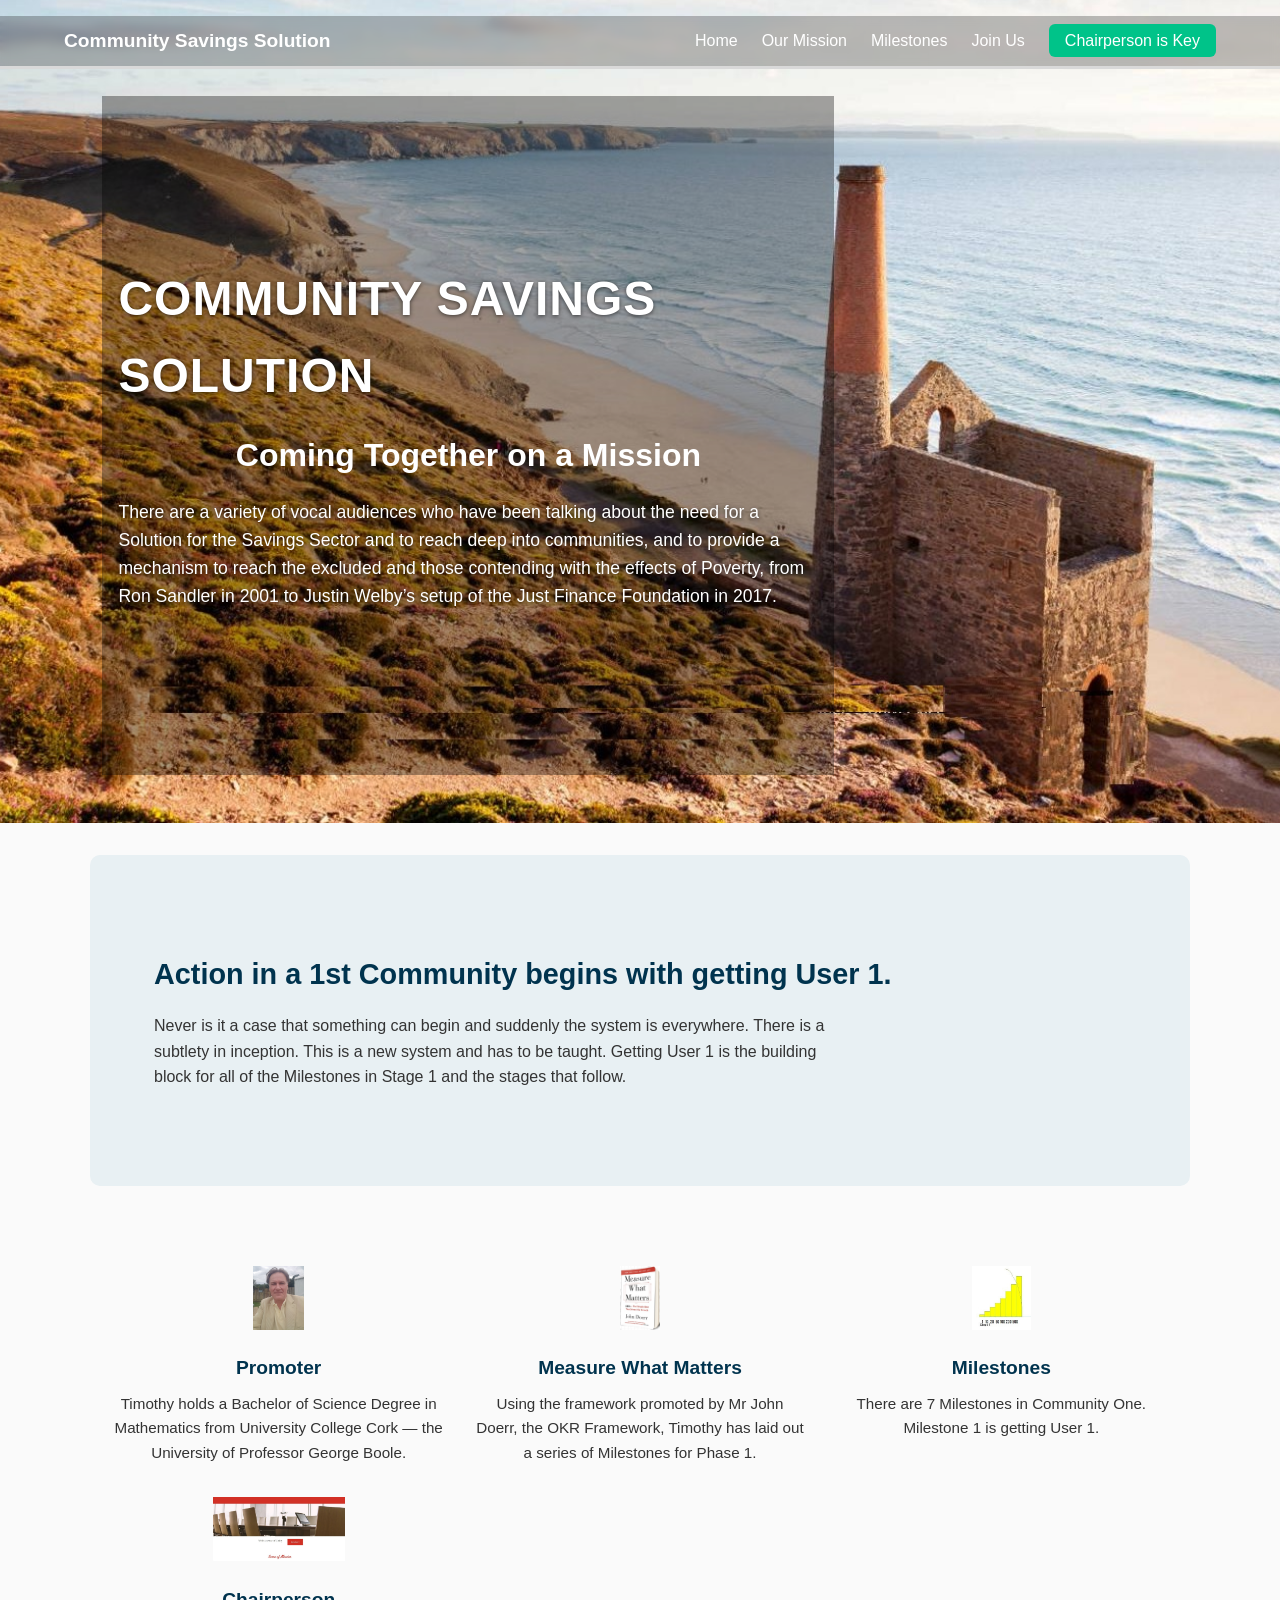
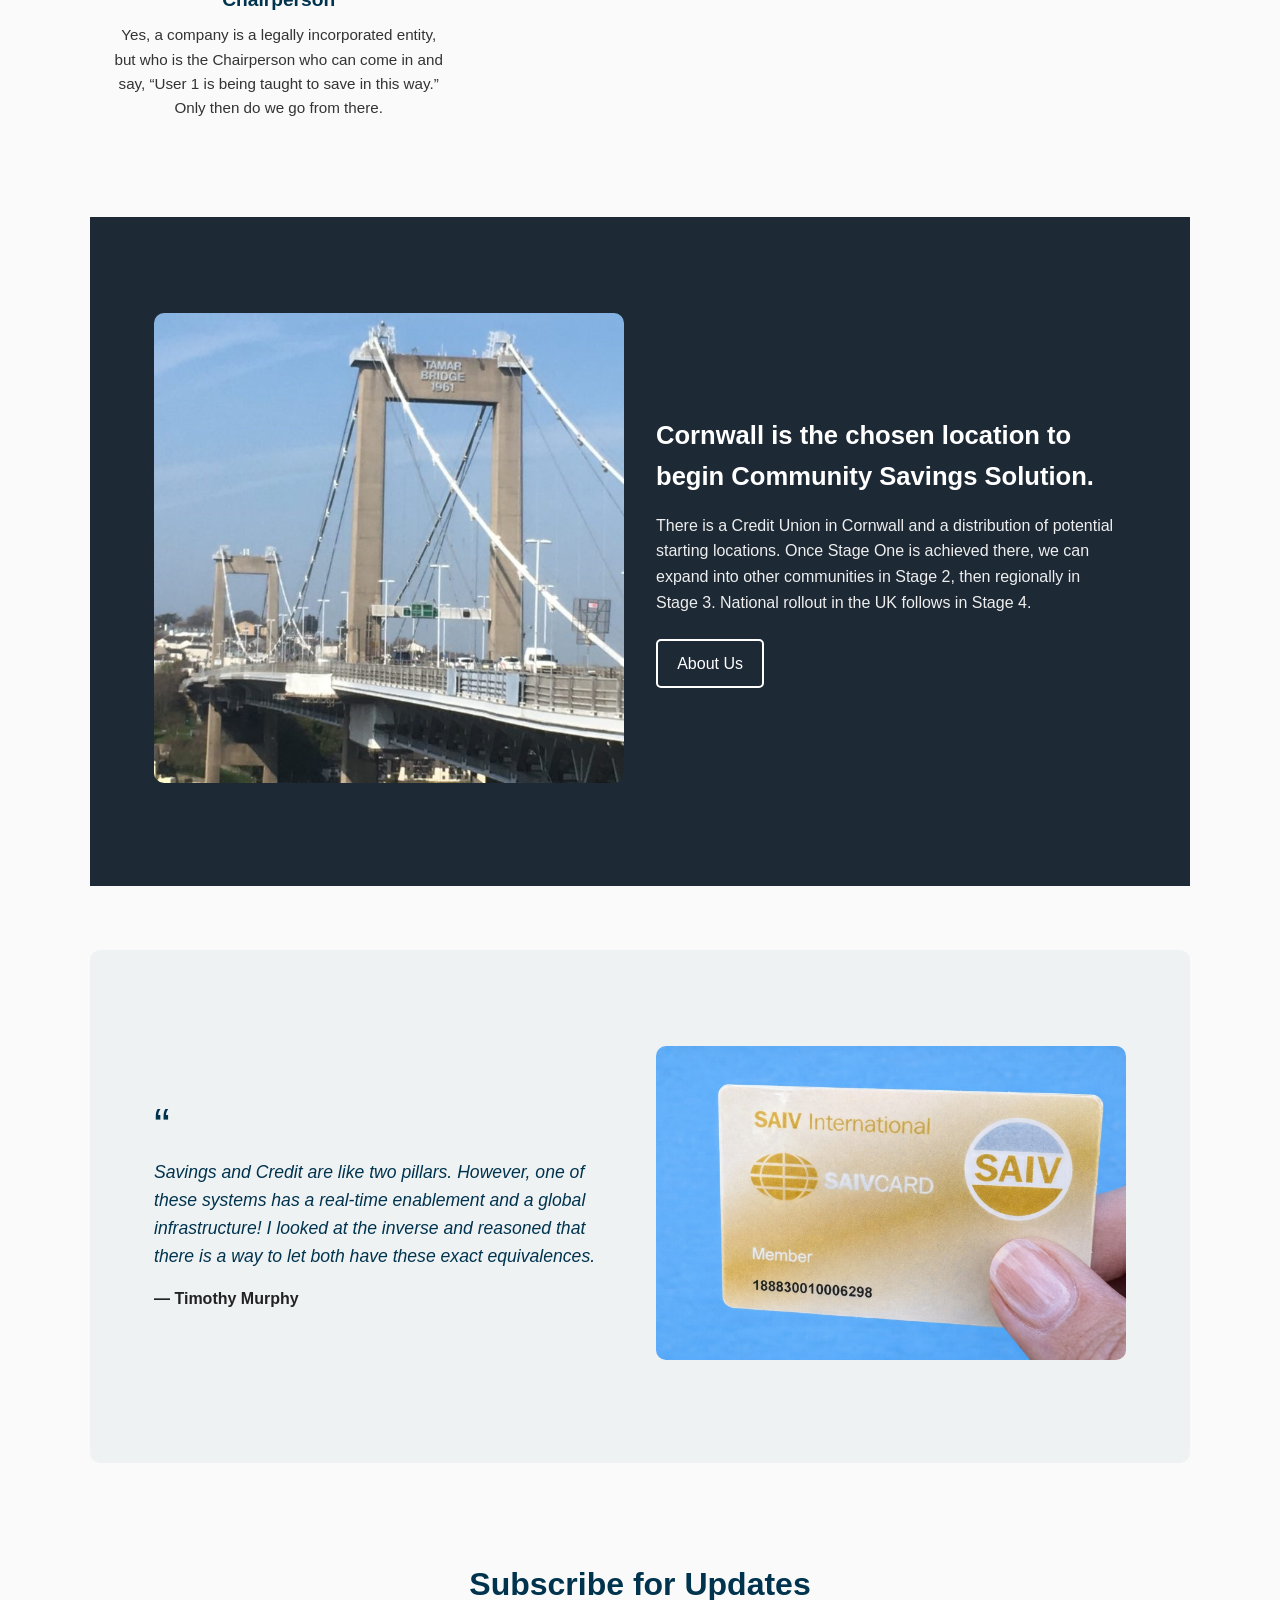
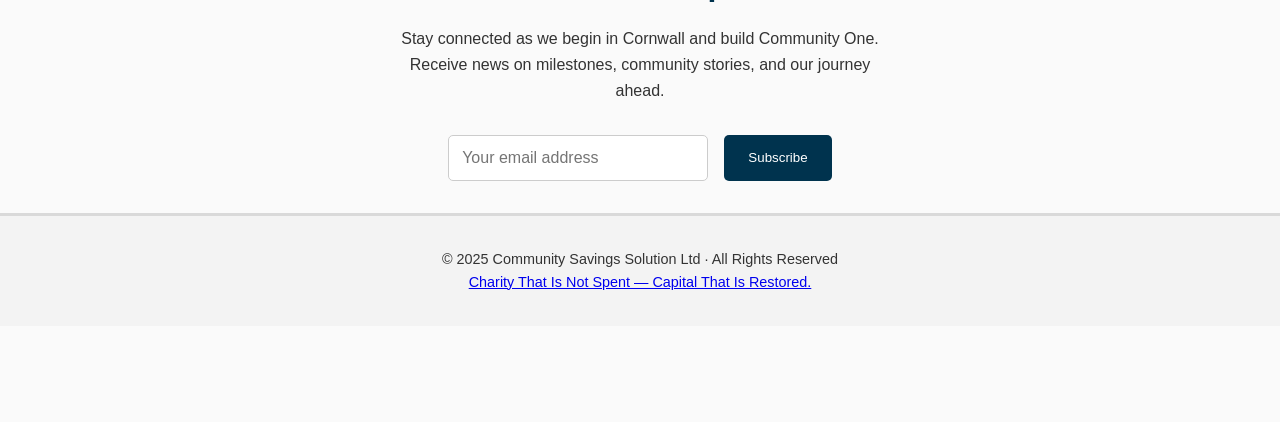
==== commit 71e5947c: "Update index.html" ====
--- a/index.html
+++ b/index.html
@@ -130,7 +130,7 @@
 </div>
 <div class="col image">
 <img
-src="assets/img/51689c2a9jburns2006.jpg"
+src="assets/img/0D0090DD.jpg"
 alt="Cornwall landscape"
 />
 </div>
--- a/assets/css/style.css
+++ b/assets/css/style.css
@@ -1292,3 +1292,13 @@
 margin-top: 0.5rem;
 font-size: 0.9rem;
 }
+footer.return-footer p.signature a {
+color: var(--copper);
+text-decoration: none;
+transition: color 0.3s ease;
+}
+
+footer.return-footer p.signature a:hover {
+color: var(--copper-light);
+text-decoration: underline;
+}
